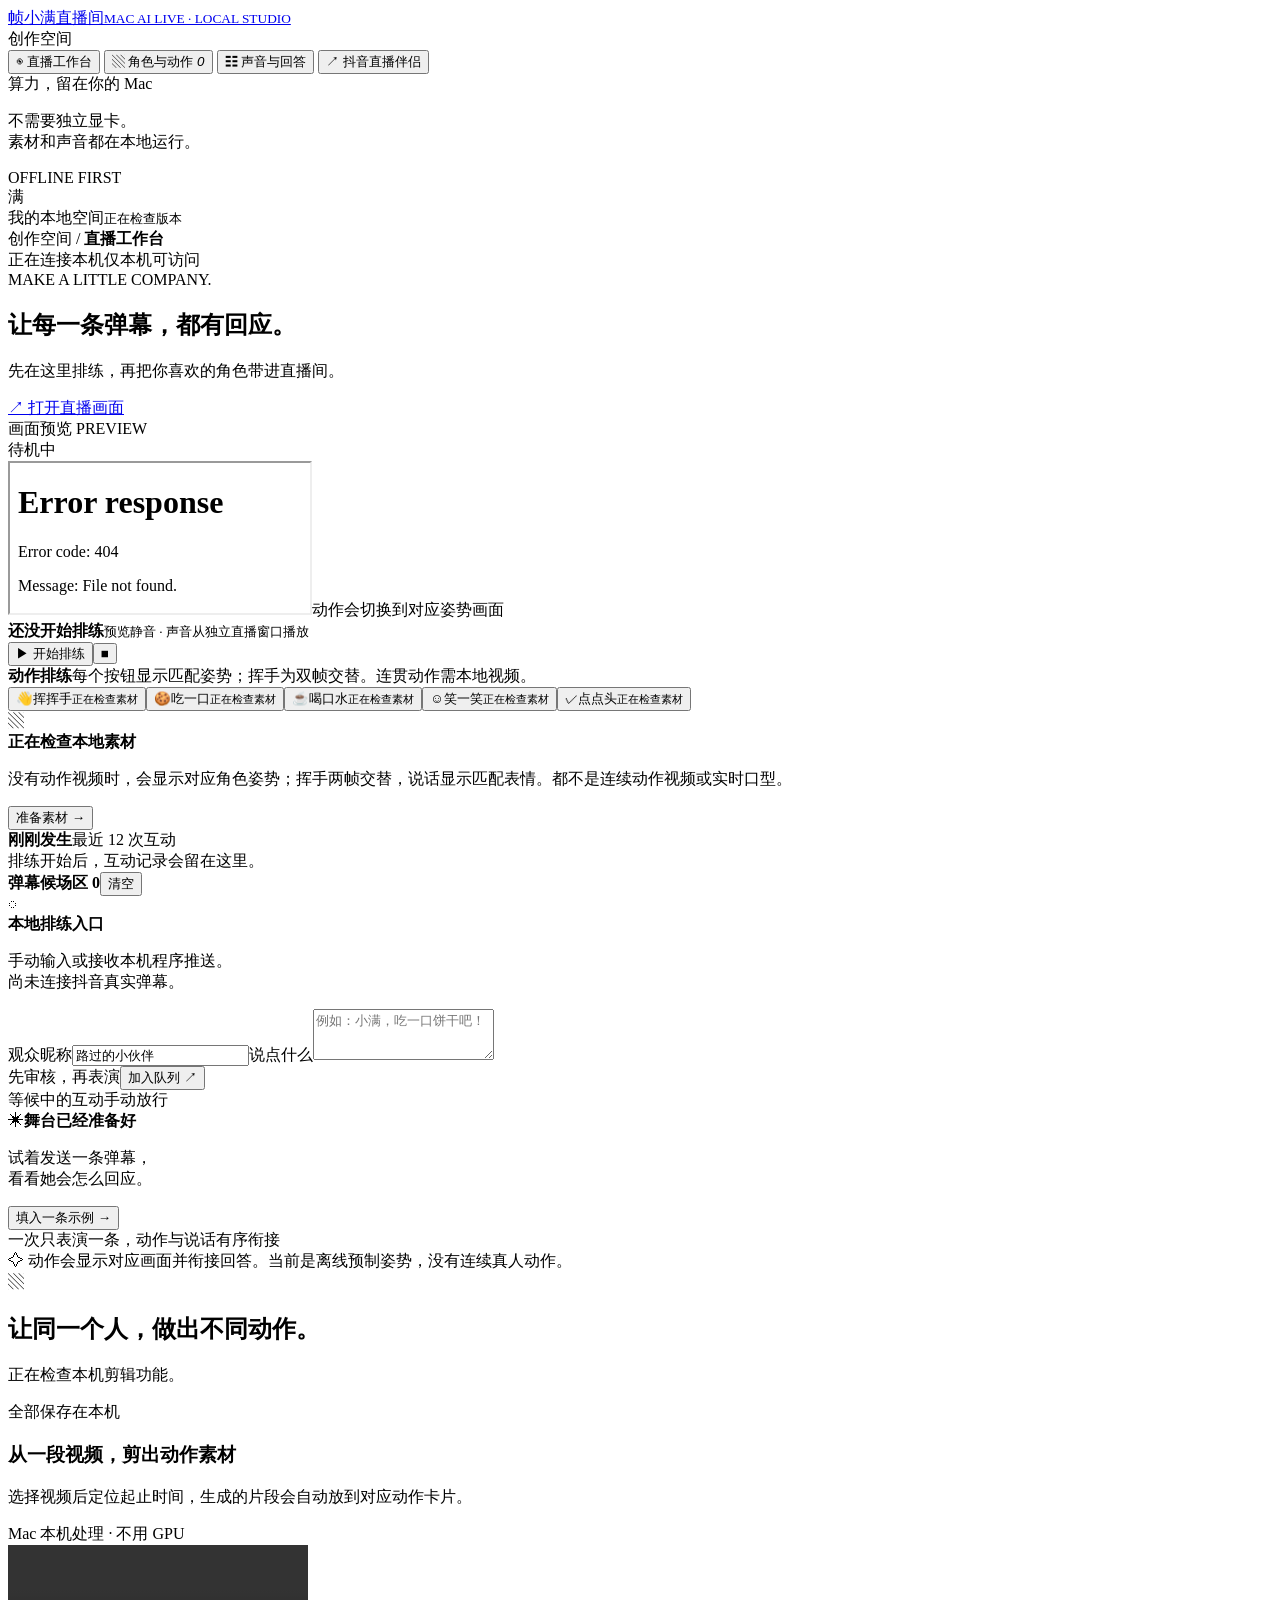
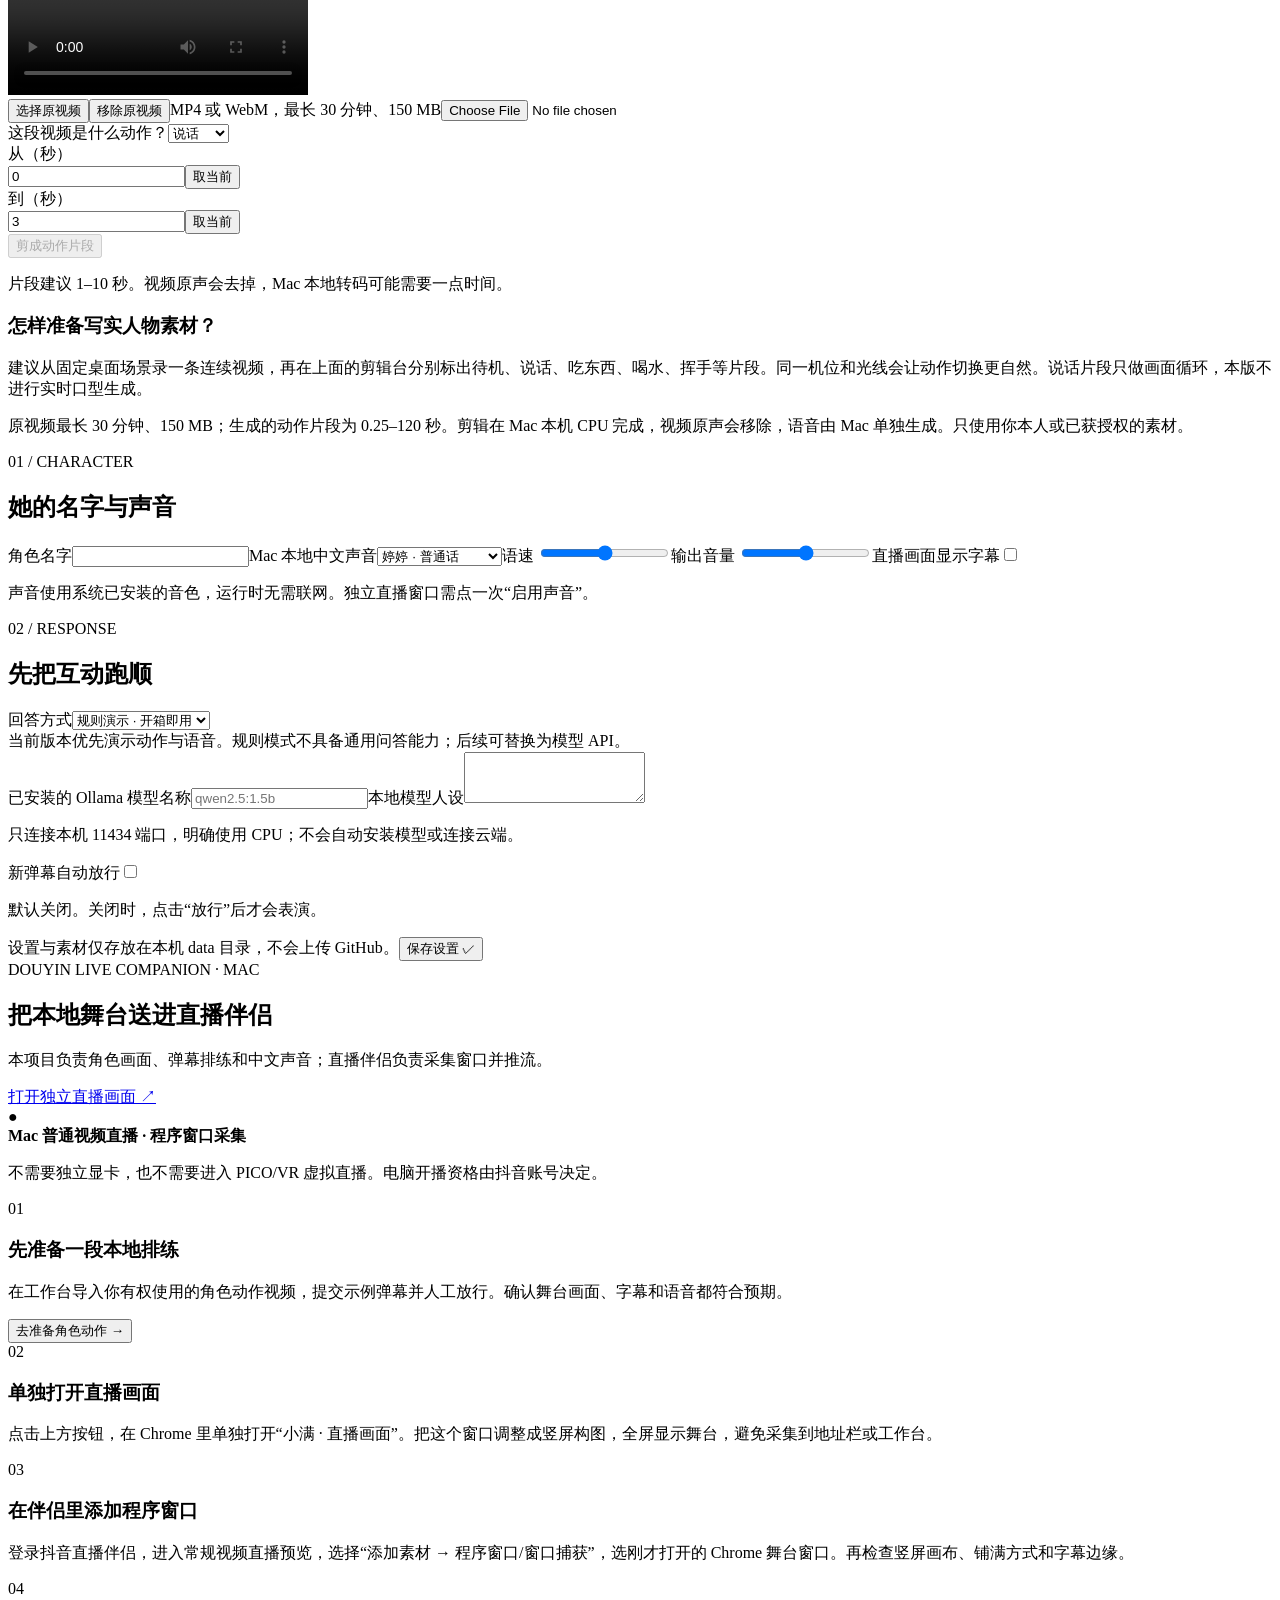
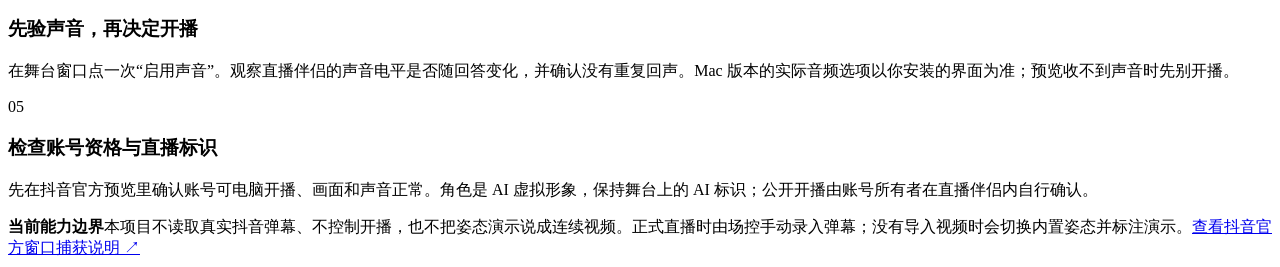
==== studio/static/index.html @ a9f14aab "Add responsive original avatar poses" ====
<!doctype html>
<html lang="zh-CN">
<head><meta charset="utf-8"><meta name="viewport" content="width=device-width,initial-scale=1"><title>小满 · 本地直播工作台</title><link rel="stylesheet" href="/static/app.css?v=0.4.0"><script defer src="/static/app.js?v=0.4.0"></script></head>
<body>
<aside class="sidebar">
  <a class="brand" href="/"><span class="brand-mark">帧</span><span>小满直播间<small>MAC AI LIVE · LOCAL STUDIO</small></span></a>
  <div class="nav-caption">创作空间</div>
  <nav aria-label="主导航">
    <button class="nav-item selected" data-tab="control"><span>◉</span> 直播工作台</button>
    <button class="nav-item" data-tab="assets"><span>▧</span> 角色与动作 <i id="asset-count">0</i></button>
    <button class="nav-item" data-tab="settings"><span>☷</span> 声音与回答</button>
    <button class="nav-item" data-tab="companion"><span>↗</span> 抖音直播伴侣</button>
  </nav>
  <div class="sidebar-note"><span class="tiny-dot"></span> 算力，留在你的 Mac<p>不需要独立显卡。<br>素材和声音都在本地运行。</p><div class="chip">OFFLINE FIRST</div></div>
  <div class="sidebar-bottom"><span class="avatar-mini">满</span><div>我的本地空间<small id="version-label">正在检查版本</small></div><span class="tiny-dot"></span></div>
</aside>
<main>
  <header class="topbar"><div class="breadcrumb">创作空间 <span>/</span> <strong id="page-label">直播工作台</strong></div><div class="top-status"><span id="connection-dot" class="tiny-dot"></span><span id="connection">正在连接本机</span><span class="divider"></span><span>仅本机可访问</span></div></header>
  <section class="page-heading"><div><div class="eyebrow">MAKE A LITTLE COMPANY.</div><h1 id="heading">让每一条弹幕，都有回应。</h1><p id="description">先在这里排练，再把你喜欢的角色带进直播间。</p></div><a class="button stage-link" href="/stage" target="_blank" rel="noopener">↗ 打开直播画面</a></section>

  <section class="tab-panel" id="panel-control">
    <div class="workspace-grid">
      <div class="left-column">
        <section class="preview-card">
          <div class="card-heading"><div><span class="live-dot"></span> 画面预览 <span class="muted small">PREVIEW</span></div><span class="pill" id="preview-state">待机中</span></div>
          <div class="preview-wrap"><iframe src="/stage?preview=1" title="数字人直播预览" id="preview"></iframe><span class="preview-tag">动作会切换到对应姿势画面</span></div>
          <div class="transport"><div class="transport-info"><span id="run-dot" class="run-dot"></span><div><strong id="run-label">还没开始排练</strong><small id="run-description">预览静音 · 声音从独立直播窗口播放</small></div></div><button class="button primary" id="toggle-run">▶ 开始排练</button><button class="icon-button" id="interrupt" title="立即停止当前表演" aria-label="立即停止当前表演">■</button></div>
        </section>
        <section class="quick-card"><div class="card-heading"><strong>动作排练</strong><span class="muted small">每个按钮显示匹配姿势；挥手为双帧交替。连贯动作需本地视频。</span></div><div class="action-buttons"><button data-action="wave"><span class="action-icon">👋</span><span class="action-label">挥挥手<small class="action-media-status">正在检查素材</small></span></button><button data-action="eat"><span class="action-icon">🍪</span><span class="action-label">吃一口<small class="action-media-status">正在检查素材</small></span></button><button data-action="drink"><span class="action-icon">☕</span><span class="action-label">喝口水<small class="action-media-status">正在检查素材</small></span></button><button data-action="laugh"><span class="action-icon">☺</span><span class="action-label">笑一笑<small class="action-media-status">正在检查素材</small></span></button><button data-action="nod"><span class="action-icon">✓</span><span class="action-label">点点头<small class="action-media-status">正在检查素材</small></span></button></div><div class="media-readiness"><span class="readiness-mark">▧</span><div><strong id="readiness-title">正在检查本地素材</strong><p id="readiness-copy">没有动作视频时，会显示对应角色姿势；挥手两帧交替，说话显示匹配表情。都不是连续动作视频或实时口型。</p></div><button type="button" class="text-button" data-tab="assets">准备素材 →</button></div></section>
        <section class="history-card"><div class="card-heading"><strong>刚刚发生</strong><span class="muted small">最近 12 次互动</span></div><div id="history" class="history-list"><div class="empty">排练开始后，互动记录会留在这里。</div></div></section>
      </div>
      <aside class="interaction-card"><div class="card-heading"><strong>弹幕候场区 <span class="count" id="queue-count">0</span></strong><button class="text-button danger" id="clear">清空</button></div>
        <div class="source-notice"><span>◌</span><div><strong>本地排练入口</strong><p>手动输入或接收本机程序推送。<br>尚未连接抖音真实弹幕。</p></div></div>
        <form id="comment-form"><label for="viewer">观众昵称</label><input id="viewer" maxlength="24" value="路过的小伙伴" autocomplete="off"><label for="comment">说点什么</label><textarea id="comment" placeholder="例如：小满，吃一口饼干吧！" maxlength="300" rows="3" required></textarea><div class="form-bottom"><span>先审核，再表演</span><button type="submit" class="button primary">加入队列 ↗</button></div></form>
        <div class="queue-title"><span>等候中的互动</span><span id="pending-hint">手动放行</span></div><div id="queue" class="queue-list"><div class="empty queue-empty"><span>✳</span><strong>舞台已经准备好</strong><p>试着发送一条弹幕，<br>看看她会怎么回应。</p><button class="text-button" id="sample">填入一条示例 →</button></div></div>
        <div class="queue-footer"><span class="tiny-dot"></span> 一次只表演一条，动作与说话有序衔接</div>
      </aside>
    </div>
    <div class="bottom-note">✧ 动作会显示对应画面并衔接回答。当前是离线预制姿势，没有连续真人动作。</div>
  </section>

  <section class="tab-panel hidden" id="panel-assets">
    <div class="section-banner"><div class="banner-symbol">▧</div><div><h2>让同一个人，做出不同动作。</h2><p id="asset-workflow-note">正在检查本机剪辑功能。</p></div><span class="pill">全部保存在本机</span></div>
    <section id="clipper-card" class="clipper-card">
      <div class="clipper-heading"><div><h3>从一段视频，剪出动作素材</h3><p>选择视频后定位起止时间，生成的片段会自动放到对应动作卡片。</p></div><span class="pill">Mac 本机处理 · 不用 GPU</span></div>
      <div class="clipper-grid">
        <div>
          <video id="source-video" class="source-video" controls preload="metadata" playsinline aria-label="本地视频预览"></video>
          <div class="source-file-row"><button type="button" class="button" id="source-pick">选择原视频</button><button type="button" class="text-button danger hidden" id="source-remove">移除原视频</button><span id="source-status">MP4 或 WebM，最长 30 分钟、150 MB</span><input class="hidden" id="source-file" type="file" accept="video/mp4,video/webm"></div>
        </div>
        <div class="clip-controls">
          <label for="clip-action">这段视频是什么动作？</label><select id="clip-action"><option value="talk">说话</option><option value="eat">吃一口</option><option value="drink">喝水</option><option value="wave">挥手</option><option value="laugh">笑一笑</option><option value="nod">点头</option></select>
          <div class="clip-time-grid"><div><label for="clip-start">从（秒）</label><div class="clip-time-field"><input id="clip-start" type="number" min="0" step="0.1" value="0"><button type="button" class="text-button" data-mark="start">取当前</button></div></div><div><label for="clip-end">到（秒）</label><div class="clip-time-field"><input id="clip-end" type="number" min="0" step="0.1" value="3"><button type="button" class="text-button" data-mark="end">取当前</button></div></div></div>
          <button type="button" class="button primary" id="clip-save" disabled>剪成动作片段</button><p class="clip-help">片段建议 1–10 秒。视频原声会去掉，Mac 本地转码可能需要一点时间。</p>
        </div>
      </div>
    </section>
    <div id="asset-grid" class="asset-grid"></div>
    <section class="help-card"><h3>怎样准备写实人物素材？</h3><p>建议从固定桌面场景录一条连续视频，再在上面的剪辑台分别标出待机、说话、吃东西、喝水、挥手等片段。同一机位和光线会让动作切换更自然。说话片段只做画面循环，本版不进行实时口型生成。</p><p>原视频最长 30 分钟、150 MB；生成的动作片段为 0.25–120 秒。剪辑在 Mac 本机 CPU 完成，视频原声会移除，语音由 Mac 单独生成。只使用你本人或已获授权的素材。</p></section>
  </section>

  <section class="tab-panel hidden" id="panel-settings">
    <form id="settings-form" class="settings-grid">
      <section class="settings-card"><div class="section-number">01 / CHARACTER</div><h2>她的名字与声音</h2><label for="setting-name">角色名字</label><input id="setting-name" name="name" maxlength="24" required><label for="setting-voice">Mac 本地中文声音</label><select id="setting-voice" name="voice"><option value="Tingting">婷婷 · 普通话</option><option value="Meijia">美佳 · 台湾普通话</option></select><label for="setting-rate">语速 <span id="rate-label"></span></label><input id="setting-rate" name="rate" type="range" min="100" max="280" step="5"><label for="setting-volume">输出音量 <span id="volume-label"></span></label><input id="setting-volume" name="volume" type="range" min="0" max="1" step="0.05"><label class="switch-row"><span>直播画面显示字幕</span><input name="subtitles" type="checkbox" id="setting-subtitles"></label><p class="field-help">声音使用系统已安装的音色，运行时无需联网。独立直播窗口需点一次“启用声音”。</p></section>
      <section class="settings-card"><div class="section-number">02 / RESPONSE</div><h2>先把互动跑顺</h2><label for="setting-engine">回答方式</label><select id="setting-engine" name="engine"><option value="rules">规则演示 · 开箱即用</option><option value="ollama">本地 Ollama · 可选</option></select><div class="field-help engine-note">当前版本优先演示动作与语音。规则模式不具备通用问答能力；后续可替换为模型 API。</div><div id="ollama-fields"><label for="setting-model">已安装的 Ollama 模型名称</label><input id="setting-model" name="model" placeholder="qwen2.5:1.5b"><label for="setting-persona">本地模型人设</label><textarea id="setting-persona" name="persona" rows="3" maxlength="1200"></textarea><p class="field-help">只连接本机 11434 端口，明确使用 CPU；不会自动安装模型或连接云端。</p></div><label class="switch-row"><span>新弹幕自动放行</span><input name="auto_approve" type="checkbox" id="setting-auto_approve"></label><p class="field-help">默认关闭。关闭时，点击“放行”后才会表演。</p></section>
      <div class="save-bar"><span>设置与素材仅存放在本机 data 目录，不会上传 GitHub。</span><button type="submit" class="button primary">保存设置 ✓</button></div>
    </form>
  </section>

  <section class="tab-panel hidden" id="panel-companion">
    <div class="companion-banner"><div><div class="eyebrow">DOUYIN LIVE COMPANION · MAC</div><h2>把本地舞台送进直播伴侣</h2><p>本项目负责角色画面、弹幕排练和中文声音；直播伴侣负责采集窗口并推流。</p></div><a class="button primary" href="/stage" target="_blank" rel="noopener">打开独立直播画面 ↗</a></div>
    <div class="companion-note"><span>●</span><div><strong>Mac 普通视频直播 · 程序窗口采集</strong><p>不需要独立显卡，也不需要进入 PICO/VR 虚拟直播。电脑开播资格由抖音账号决定。</p></div></div>
    <div class="companion-steps">
      <article class="companion-step"><span class="step-number">01</span><div><h3>先准备一段本地排练</h3><p>在工作台导入你有权使用的角色动作视频，提交示例弹幕并人工放行。确认舞台画面、字幕和语音都符合预期。</p><button type="button" class="text-button" data-tab="assets">去准备角色动作 →</button></div></article>
      <article class="companion-step"><span class="step-number">02</span><div><h3>单独打开直播画面</h3><p>点击上方按钮，在 Chrome 里单独打开“小满 · 直播画面”。把这个窗口调整成竖屏构图，全屏显示舞台，避免采集到地址栏或工作台。</p></div></article>
      <article class="companion-step"><span class="step-number">03</span><div><h3>在伴侣里添加程序窗口</h3><p>登录抖音直播伴侣，进入常规视频直播预览，选择“添加素材 → 程序窗口/窗口捕获”，选刚才打开的 Chrome 舞台窗口。再检查竖屏画布、铺满方式和字幕边缘。</p></div></article>
      <article class="companion-step"><span class="step-number">04</span><div><h3>先验声音，再决定开播</h3><p>在舞台窗口点一次“启用声音”。观察直播伴侣的声音电平是否随回答变化，并确认没有重复回声。Mac 版本的实际音频选项以你安装的界面为准；预览收不到声音时先别开播。</p></div></article>
      <article class="companion-step"><span class="step-number">05</span><div><h3>检查账号资格与直播标识</h3><p>先在抖音官方预览里确认账号可电脑开播、画面和声音正常。角色是 AI 虚拟形象，保持舞台上的 AI 标识；公开开播由账号所有者在直播伴侣内自行确认。</p></div></article>
    </div>
    <div class="companion-footer"><strong>当前能力边界</strong><span>本项目不读取真实抖音弹幕、不控制开播，也不把姿态演示说成连续视频。正式直播时由场控手动录入弹幕；没有导入视频时会切换内置姿态并标注演示。</span><a href="https://streamingtool.douyin.com/docs/guide_window" target="_blank" rel="noopener">查看抖音官方窗口捕获说明 ↗</a></div>
  </section>
</main>
<div class="toast" id="toast" role="status" aria-live="polite"></div>
</body></html>
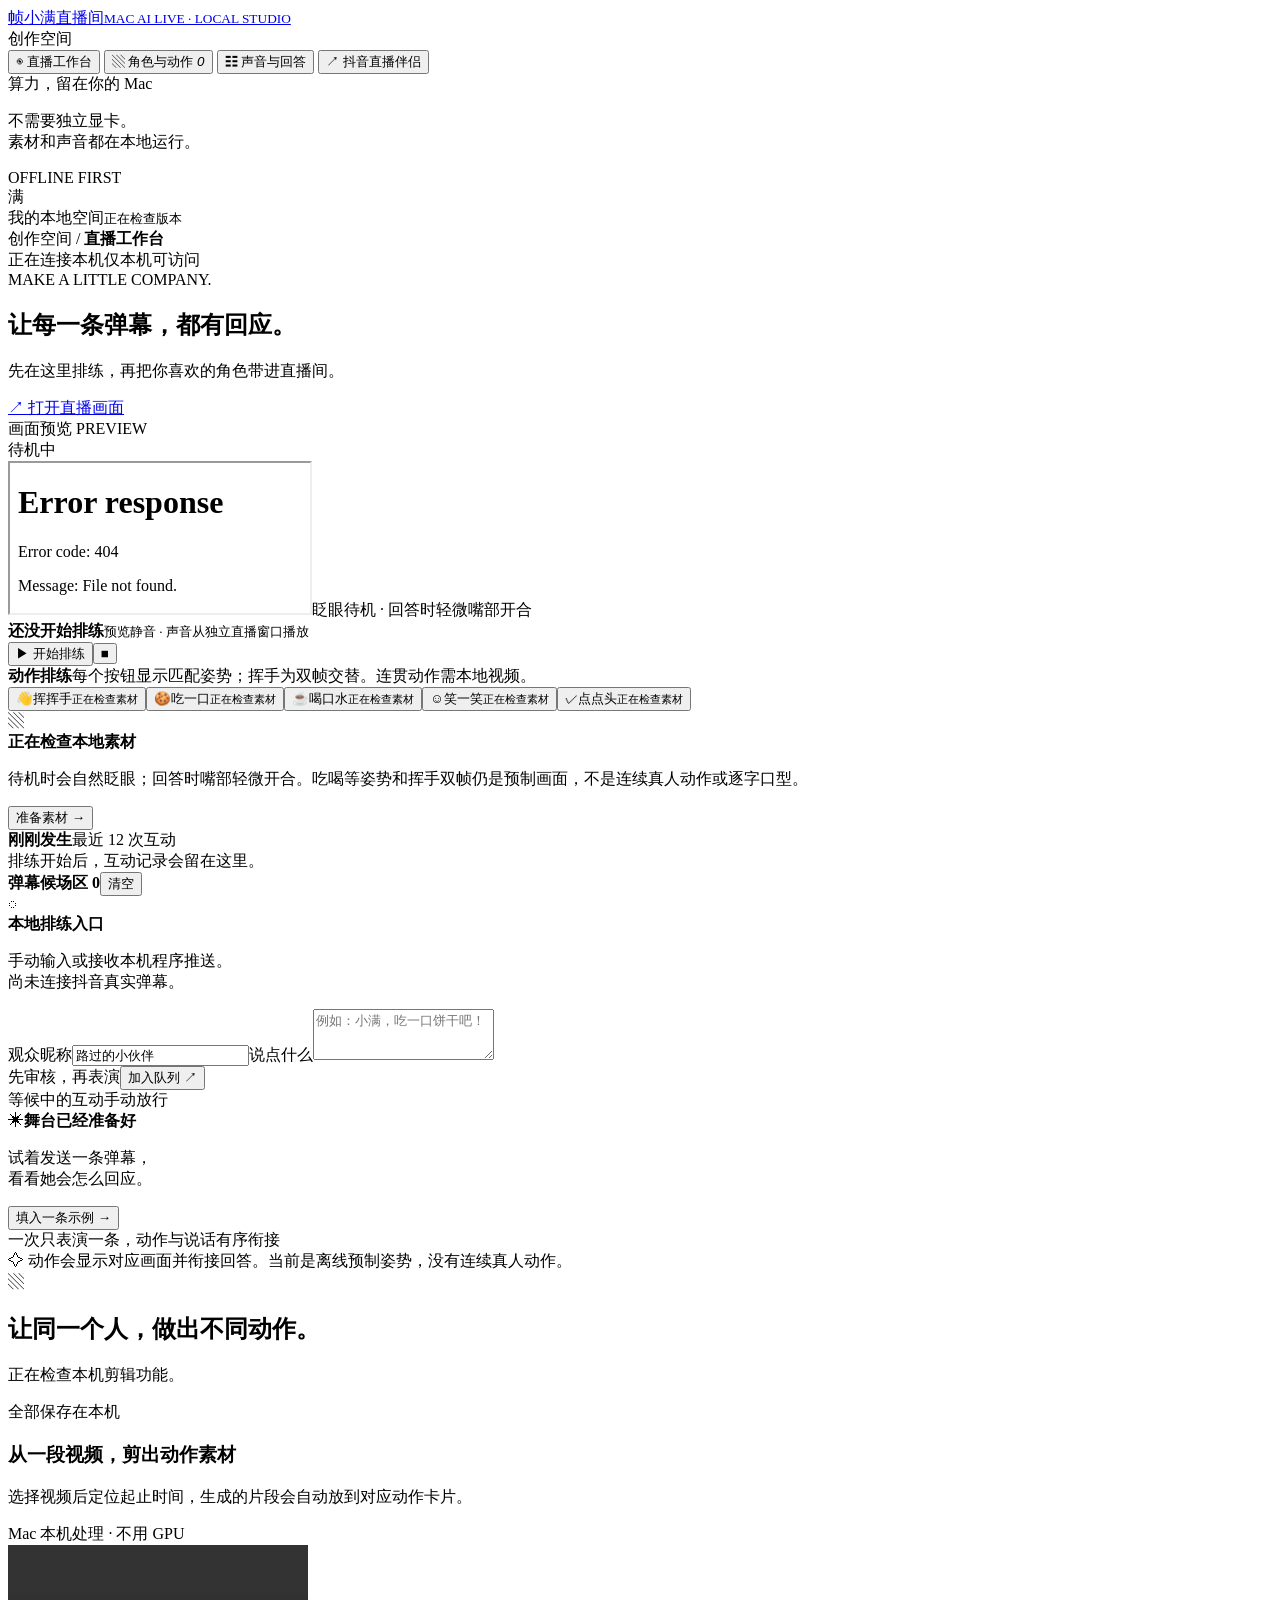
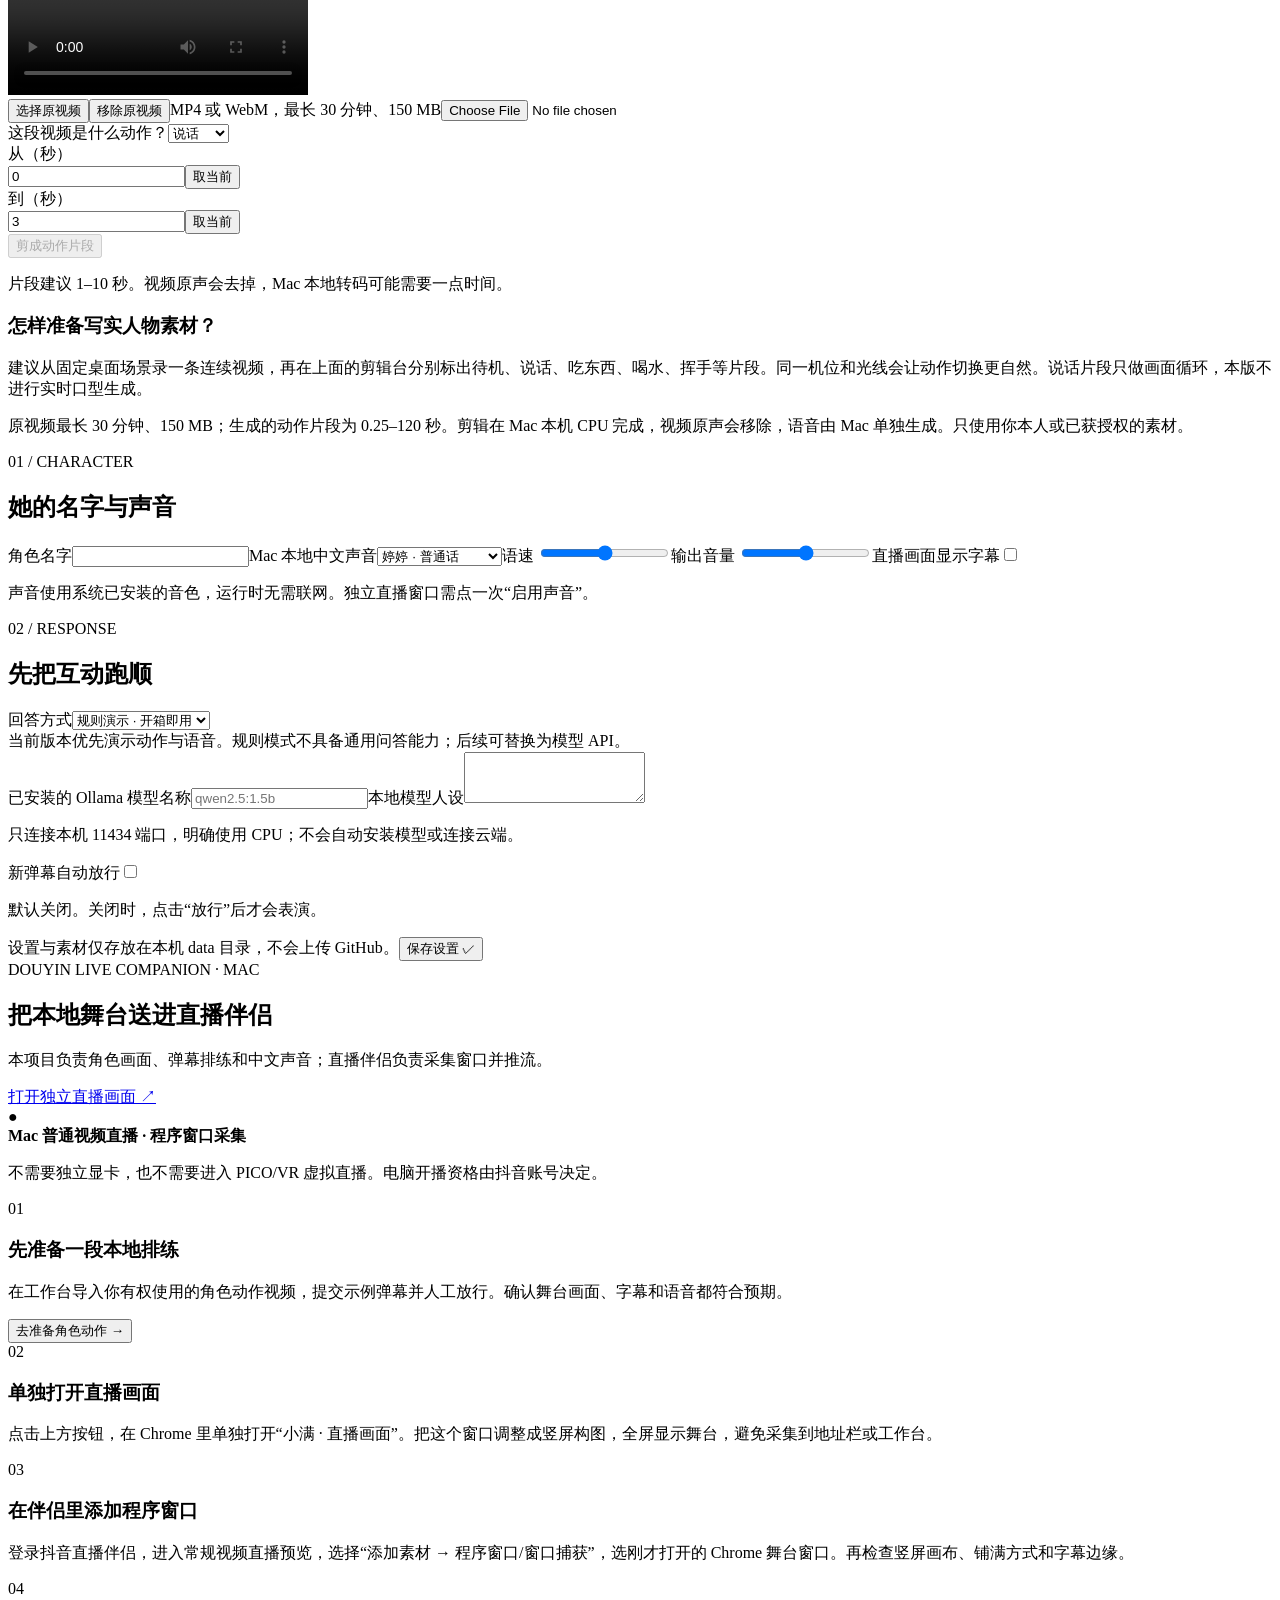
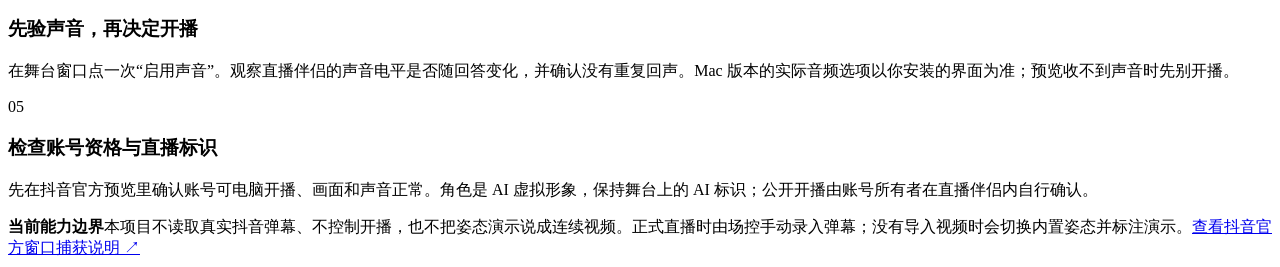
==== commit bd8b0536: "Add offline facial micro-motions" ====
--- a/studio/static/index.html
+++ b/studio/static/index.html
@@ -1,6 +1,6 @@
 <!doctype html>
 <html lang="zh-CN">
-<head><meta charset="utf-8"><meta name="viewport" content="width=device-width,initial-scale=1"><title>小满 · 本地直播工作台</title><link rel="stylesheet" href="/static/app.css?v=0.4.0"><script defer src="/static/app.js?v=0.4.0"></script></head>
+<head><meta charset="utf-8"><meta name="viewport" content="width=device-width,initial-scale=1"><title>小满 · 本地直播工作台</title><link rel="stylesheet" href="/static/app.css?v=0.5.0"><script defer src="/static/app.js?v=0.5.0"></script></head>
 <body>
 <aside class="sidebar">
   <a class="brand" href="/"><span class="brand-mark">帧</span><span>小满直播间<small>MAC AI LIVE · LOCAL STUDIO</small></span></a>
@@ -23,10 +23,10 @@
       <div class="left-column">
         <section class="preview-card">
           <div class="card-heading"><div><span class="live-dot"></span> 画面预览 <span class="muted small">PREVIEW</span></div><span class="pill" id="preview-state">待机中</span></div>
-          <div class="preview-wrap"><iframe src="/stage?preview=1" title="数字人直播预览" id="preview"></iframe><span class="preview-tag">动作会切换到对应姿势画面</span></div>
+          <div class="preview-wrap"><iframe src="/stage?preview=1&v=0.5.0" title="数字人直播预览" id="preview"></iframe><span class="preview-tag">眨眼待机 · 回答时轻微嘴部开合</span></div>
           <div class="transport"><div class="transport-info"><span id="run-dot" class="run-dot"></span><div><strong id="run-label">还没开始排练</strong><small id="run-description">预览静音 · 声音从独立直播窗口播放</small></div></div><button class="button primary" id="toggle-run">▶ 开始排练</button><button class="icon-button" id="interrupt" title="立即停止当前表演" aria-label="立即停止当前表演">■</button></div>
         </section>
-        <section class="quick-card"><div class="card-heading"><strong>动作排练</strong><span class="muted small">每个按钮显示匹配姿势；挥手为双帧交替。连贯动作需本地视频。</span></div><div class="action-buttons"><button data-action="wave"><span class="action-icon">👋</span><span class="action-label">挥挥手<small class="action-media-status">正在检查素材</small></span></button><button data-action="eat"><span class="action-icon">🍪</span><span class="action-label">吃一口<small class="action-media-status">正在检查素材</small></span></button><button data-action="drink"><span class="action-icon">☕</span><span class="action-label">喝口水<small class="action-media-status">正在检查素材</small></span></button><button data-action="laugh"><span class="action-icon">☺</span><span class="action-label">笑一笑<small class="action-media-status">正在检查素材</small></span></button><button data-action="nod"><span class="action-icon">✓</span><span class="action-label">点点头<small class="action-media-status">正在检查素材</small></span></button></div><div class="media-readiness"><span class="readiness-mark">▧</span><div><strong id="readiness-title">正在检查本地素材</strong><p id="readiness-copy">没有动作视频时，会显示对应角色姿势；挥手两帧交替，说话显示匹配表情。都不是连续动作视频或实时口型。</p></div><button type="button" class="text-button" data-tab="assets">准备素材 →</button></div></section>
+        <section class="quick-card"><div class="card-heading"><strong>动作排练</strong><span class="muted small">每个按钮显示匹配姿势；挥手为双帧交替。连贯动作需本地视频。</span></div><div class="action-buttons"><button data-action="wave"><span class="action-icon">👋</span><span class="action-label">挥挥手<small class="action-media-status">正在检查素材</small></span></button><button data-action="eat"><span class="action-icon">🍪</span><span class="action-label">吃一口<small class="action-media-status">正在检查素材</small></span></button><button data-action="drink"><span class="action-icon">☕</span><span class="action-label">喝口水<small class="action-media-status">正在检查素材</small></span></button><button data-action="laugh"><span class="action-icon">☺</span><span class="action-label">笑一笑<small class="action-media-status">正在检查素材</small></span></button><button data-action="nod"><span class="action-icon">✓</span><span class="action-label">点点头<small class="action-media-status">正在检查素材</small></span></button></div><div class="media-readiness"><span class="readiness-mark">▧</span><div><strong id="readiness-title">正在检查本地素材</strong><p id="readiness-copy">待机时会自然眨眼；回答时嘴部轻微开合。吃喝等姿势和挥手双帧仍是预制画面，不是连续真人动作或逐字口型。</p></div><button type="button" class="text-button" data-tab="assets">准备素材 →</button></div></section>
         <section class="history-card"><div class="card-heading"><strong>刚刚发生</strong><span class="muted small">最近 12 次互动</span></div><div id="history" class="history-list"><div class="empty">排练开始后，互动记录会留在这里。</div></div></section>
       </div>
       <aside class="interaction-card"><div class="card-heading"><strong>弹幕候场区 <span class="count" id="queue-count">0</span></strong><button class="text-button danger" id="clear">清空</button></div>
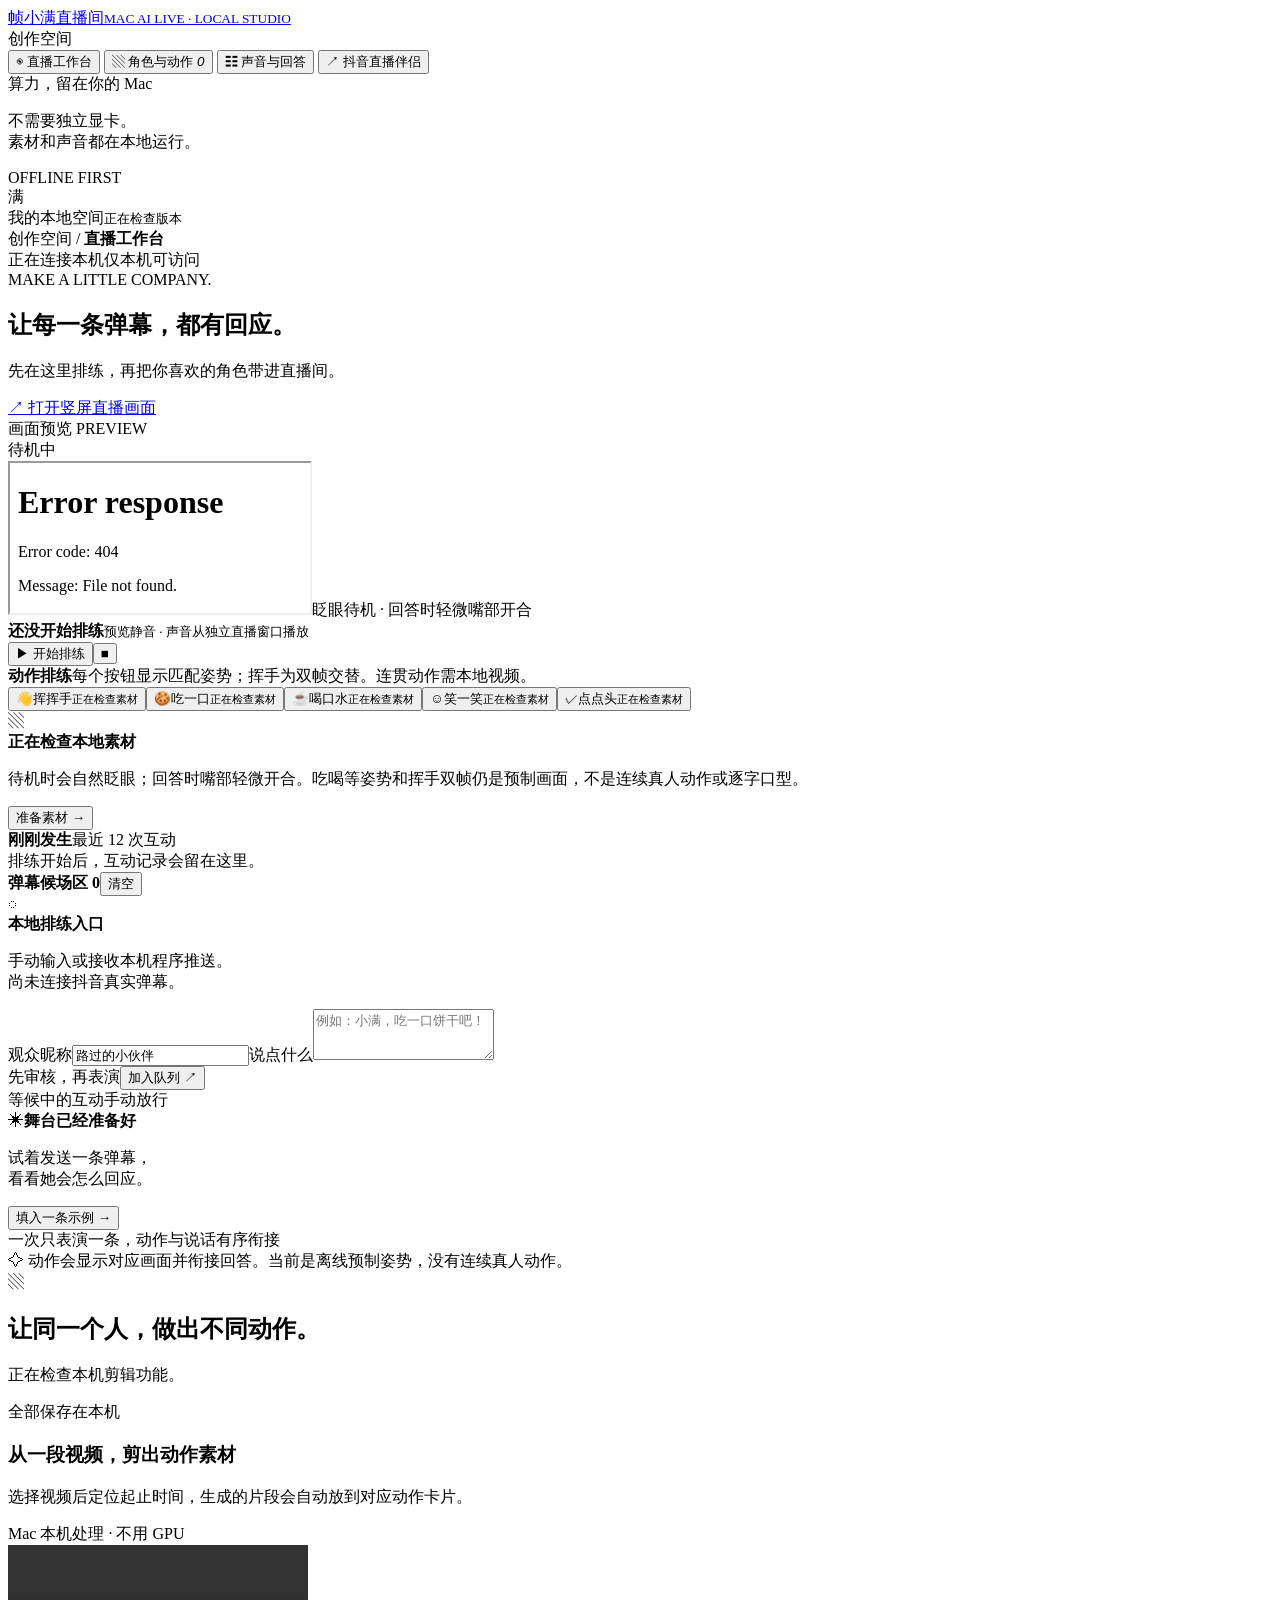
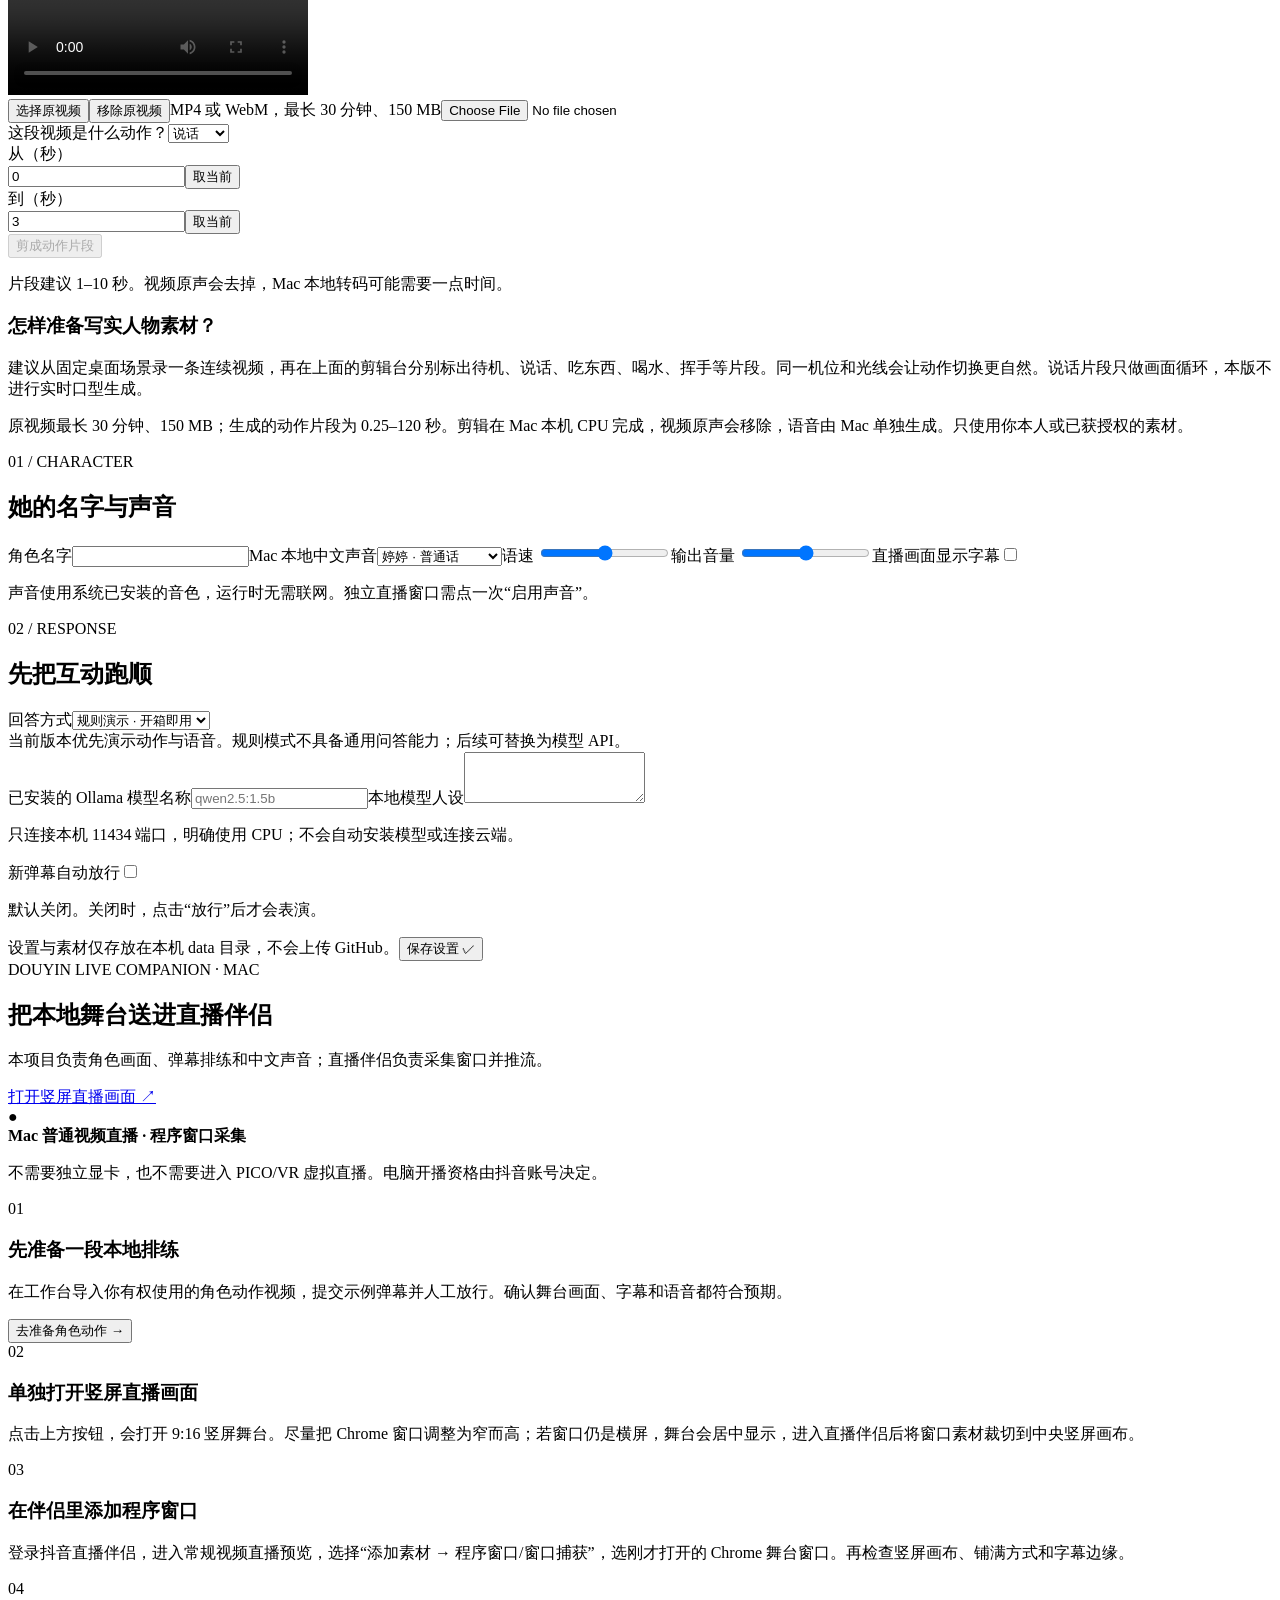
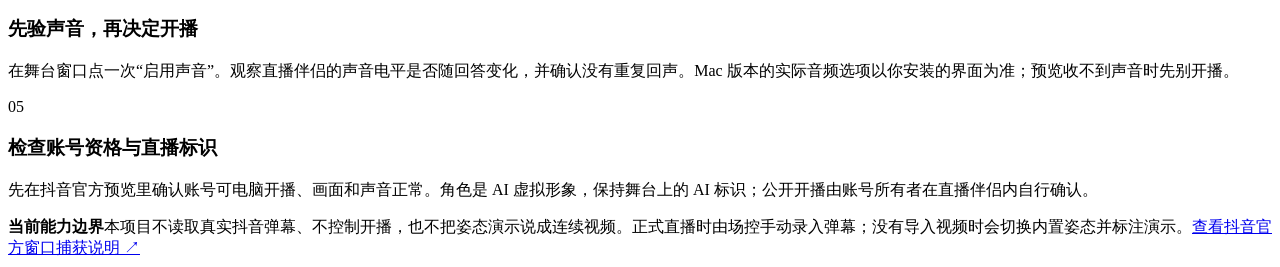
==== commit 6c0eb235: "Add Douyin portrait stage and action micro-motion" ====
--- a/studio/static/index.html
+++ b/studio/static/index.html
@@ -1,6 +1,6 @@
 <!doctype html>
 <html lang="zh-CN">
-<head><meta charset="utf-8"><meta name="viewport" content="width=device-width,initial-scale=1"><title>小满 · 本地直播工作台</title><link rel="stylesheet" href="/static/app.css?v=0.5.0"><script defer src="/static/app.js?v=0.5.0"></script></head>
+<head><meta charset="utf-8"><meta name="viewport" content="width=device-width,initial-scale=1"><title>小满 · 本地直播工作台</title><link rel="stylesheet" href="/static/app.css?v=0.6.0"><script defer src="/static/app.js?v=0.6.0"></script></head>
 <body>
 <aside class="sidebar">
   <a class="brand" href="/"><span class="brand-mark">帧</span><span>小满直播间<small>MAC AI LIVE · LOCAL STUDIO</small></span></a>
@@ -16,14 +16,14 @@
 </aside>
 <main>
   <header class="topbar"><div class="breadcrumb">创作空间 <span>/</span> <strong id="page-label">直播工作台</strong></div><div class="top-status"><span id="connection-dot" class="tiny-dot"></span><span id="connection">正在连接本机</span><span class="divider"></span><span>仅本机可访问</span></div></header>
-  <section class="page-heading"><div><div class="eyebrow">MAKE A LITTLE COMPANY.</div><h1 id="heading">让每一条弹幕，都有回应。</h1><p id="description">先在这里排练，再把你喜欢的角色带进直播间。</p></div><a class="button stage-link" href="/stage" target="_blank" rel="noopener">↗ 打开直播画面</a></section>
+  <section class="page-heading"><div><div class="eyebrow">MAKE A LITTLE COMPANY.</div><h1 id="heading">让每一条弹幕，都有回应。</h1><p id="description">先在这里排练，再把你喜欢的角色带进直播间。</p></div><a class="button stage-link" href="/stage?layout=portrait" target="_blank" rel="noopener">↗ 打开竖屏直播画面</a></section>
 
   <section class="tab-panel" id="panel-control">
     <div class="workspace-grid">
       <div class="left-column">
         <section class="preview-card">
           <div class="card-heading"><div><span class="live-dot"></span> 画面预览 <span class="muted small">PREVIEW</span></div><span class="pill" id="preview-state">待机中</span></div>
-          <div class="preview-wrap"><iframe src="/stage?preview=1&v=0.5.0" title="数字人直播预览" id="preview"></iframe><span class="preview-tag">眨眼待机 · 回答时轻微嘴部开合</span></div>
+          <div class="preview-wrap"><iframe src="/stage?preview=1&v=0.6.0" title="数字人直播预览" id="preview"></iframe><span class="preview-tag">眨眼待机 · 回答时轻微嘴部开合</span></div>
           <div class="transport"><div class="transport-info"><span id="run-dot" class="run-dot"></span><div><strong id="run-label">还没开始排练</strong><small id="run-description">预览静音 · 声音从独立直播窗口播放</small></div></div><button class="button primary" id="toggle-run">▶ 开始排练</button><button class="icon-button" id="interrupt" title="立即停止当前表演" aria-label="立即停止当前表演">■</button></div>
         </section>
         <section class="quick-card"><div class="card-heading"><strong>动作排练</strong><span class="muted small">每个按钮显示匹配姿势；挥手为双帧交替。连贯动作需本地视频。</span></div><div class="action-buttons"><button data-action="wave"><span class="action-icon">👋</span><span class="action-label">挥挥手<small class="action-media-status">正在检查素材</small></span></button><button data-action="eat"><span class="action-icon">🍪</span><span class="action-label">吃一口<small class="action-media-status">正在检查素材</small></span></button><button data-action="drink"><span class="action-icon">☕</span><span class="action-label">喝口水<small class="action-media-status">正在检查素材</small></span></button><button data-action="laugh"><span class="action-icon">☺</span><span class="action-label">笑一笑<small class="action-media-status">正在检查素材</small></span></button><button data-action="nod"><span class="action-icon">✓</span><span class="action-label">点点头<small class="action-media-status">正在检查素材</small></span></button></div><div class="media-readiness"><span class="readiness-mark">▧</span><div><strong id="readiness-title">正在检查本地素材</strong><p id="readiness-copy">待机时会自然眨眼；回答时嘴部轻微开合。吃喝等姿势和挥手双帧仍是预制画面，不是连续真人动作或逐字口型。</p></div><button type="button" class="text-button" data-tab="assets">准备素材 →</button></div></section>
@@ -68,11 +68,11 @@
   </section>
 
   <section class="tab-panel hidden" id="panel-companion">
-    <div class="companion-banner"><div><div class="eyebrow">DOUYIN LIVE COMPANION · MAC</div><h2>把本地舞台送进直播伴侣</h2><p>本项目负责角色画面、弹幕排练和中文声音；直播伴侣负责采集窗口并推流。</p></div><a class="button primary" href="/stage" target="_blank" rel="noopener">打开独立直播画面 ↗</a></div>
+    <div class="companion-banner"><div><div class="eyebrow">DOUYIN LIVE COMPANION · MAC</div><h2>把本地舞台送进直播伴侣</h2><p>本项目负责角色画面、弹幕排练和中文声音；直播伴侣负责采集窗口并推流。</p></div><a class="button primary" href="/stage?layout=portrait" target="_blank" rel="noopener">打开竖屏直播画面 ↗</a></div>
     <div class="companion-note"><span>●</span><div><strong>Mac 普通视频直播 · 程序窗口采集</strong><p>不需要独立显卡，也不需要进入 PICO/VR 虚拟直播。电脑开播资格由抖音账号决定。</p></div></div>
     <div class="companion-steps">
       <article class="companion-step"><span class="step-number">01</span><div><h3>先准备一段本地排练</h3><p>在工作台导入你有权使用的角色动作视频，提交示例弹幕并人工放行。确认舞台画面、字幕和语音都符合预期。</p><button type="button" class="text-button" data-tab="assets">去准备角色动作 →</button></div></article>
-      <article class="companion-step"><span class="step-number">02</span><div><h3>单独打开直播画面</h3><p>点击上方按钮，在 Chrome 里单独打开“小满 · 直播画面”。把这个窗口调整成竖屏构图，全屏显示舞台，避免采集到地址栏或工作台。</p></div></article>
+      <article class="companion-step"><span class="step-number">02</span><div><h3>单独打开竖屏直播画面</h3><p>点击上方按钮，会打开 9:16 竖屏舞台。尽量把 Chrome 窗口调整为窄而高；若窗口仍是横屏，舞台会居中显示，进入直播伴侣后将窗口素材裁切到中央竖屏画布。</p></div></article>
       <article class="companion-step"><span class="step-number">03</span><div><h3>在伴侣里添加程序窗口</h3><p>登录抖音直播伴侣，进入常规视频直播预览，选择“添加素材 → 程序窗口/窗口捕获”，选刚才打开的 Chrome 舞台窗口。再检查竖屏画布、铺满方式和字幕边缘。</p></div></article>
       <article class="companion-step"><span class="step-number">04</span><div><h3>先验声音，再决定开播</h3><p>在舞台窗口点一次“启用声音”。观察直播伴侣的声音电平是否随回答变化，并确认没有重复回声。Mac 版本的实际音频选项以你安装的界面为准；预览收不到声音时先别开播。</p></div></article>
       <article class="companion-step"><span class="step-number">05</span><div><h3>检查账号资格与直播标识</h3><p>先在抖音官方预览里确认账号可电脑开播、画面和声音正常。角色是 AI 虚拟形象，保持舞台上的 AI 标识；公开开播由账号所有者在直播伴侣内自行确认。</p></div></article>
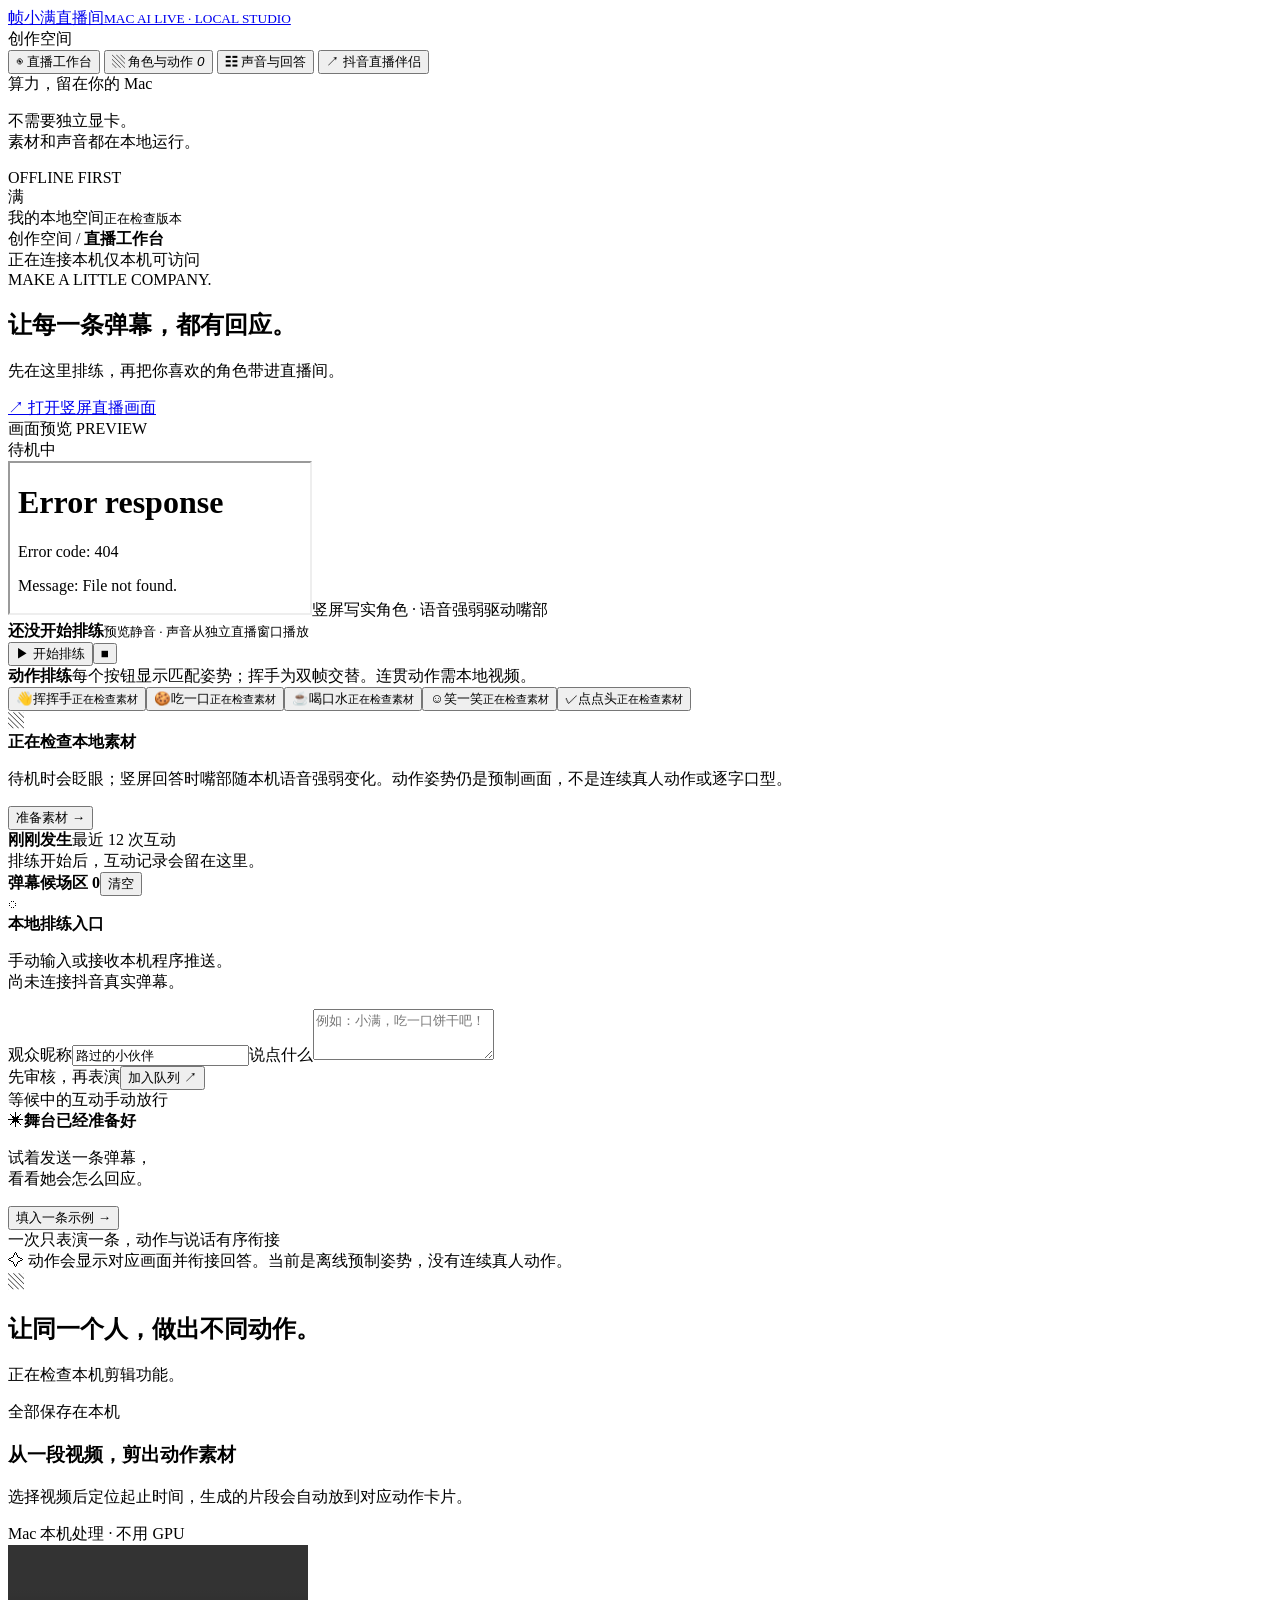
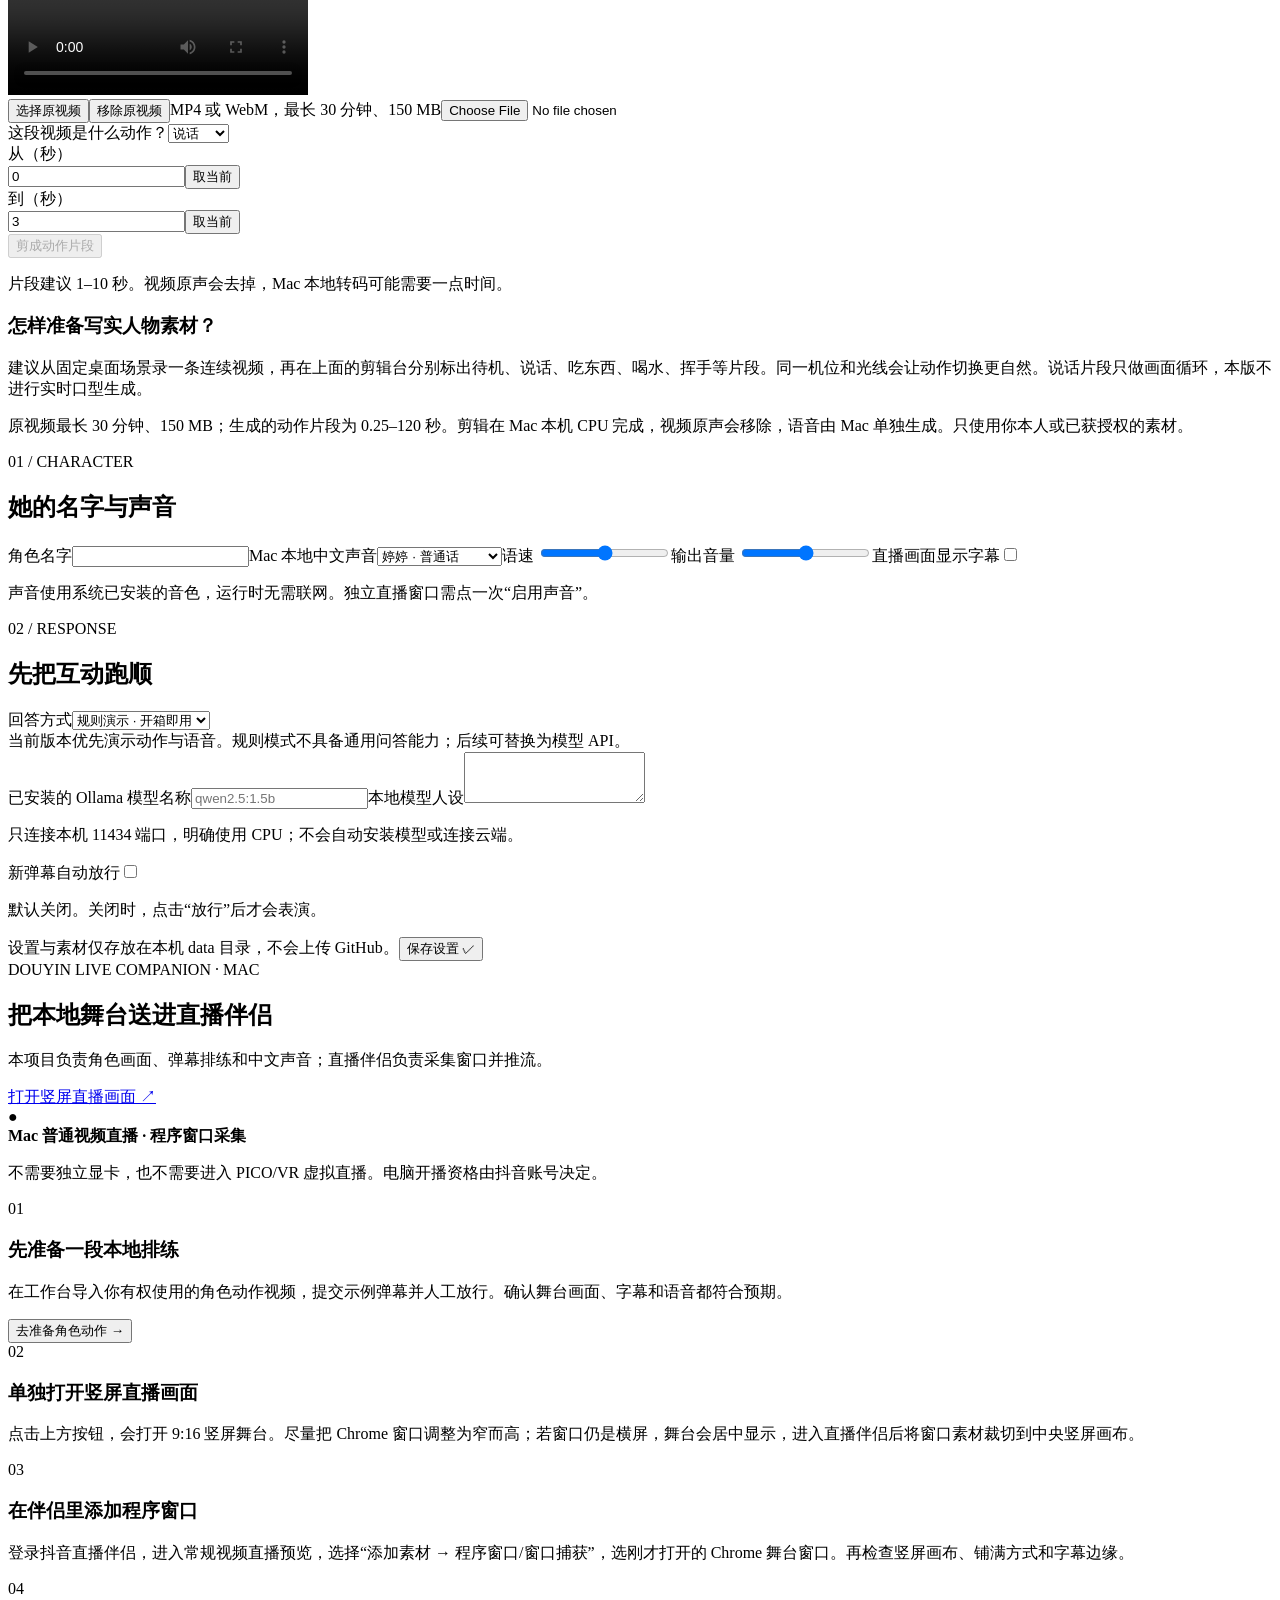
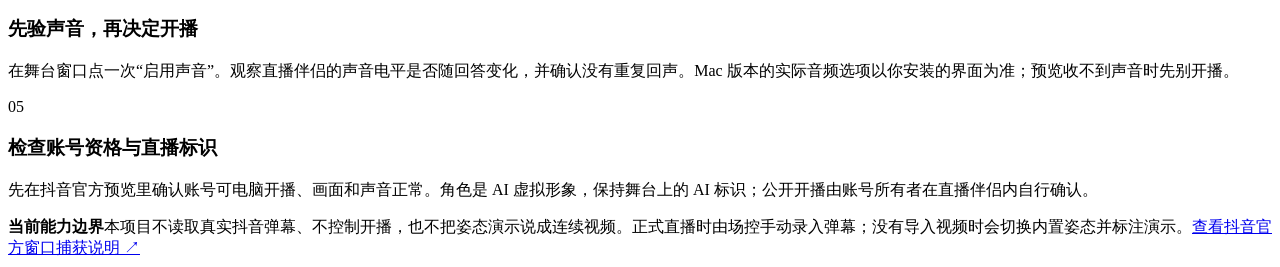
==== commit 663e1890: "Add portrait photoreal avatar and audio lip sync" ====
--- a/studio/static/index.html
+++ b/studio/static/index.html
@@ -1,6 +1,6 @@
 <!doctype html>
 <html lang="zh-CN">
-<head><meta charset="utf-8"><meta name="viewport" content="width=device-width,initial-scale=1"><title>小满 · 本地直播工作台</title><link rel="stylesheet" href="/static/app.css?v=0.6.0"><script defer src="/static/app.js?v=0.6.0"></script></head>
+<head><meta charset="utf-8"><meta name="viewport" content="width=device-width,initial-scale=1"><title>小满 · 本地直播工作台</title><link rel="stylesheet" href="/static/app.css?v=0.7.0"><script defer src="/static/app.js?v=0.7.0"></script></head>
 <body>
 <aside class="sidebar">
   <a class="brand" href="/"><span class="brand-mark">帧</span><span>小满直播间<small>MAC AI LIVE · LOCAL STUDIO</small></span></a>
@@ -23,10 +23,10 @@
       <div class="left-column">
         <section class="preview-card">
           <div class="card-heading"><div><span class="live-dot"></span> 画面预览 <span class="muted small">PREVIEW</span></div><span class="pill" id="preview-state">待机中</span></div>
-          <div class="preview-wrap"><iframe src="/stage?preview=1&v=0.6.0" title="数字人直播预览" id="preview"></iframe><span class="preview-tag">眨眼待机 · 回答时轻微嘴部开合</span></div>
+          <div class="preview-wrap"><iframe src="/stage?layout=portrait&preview=1&v=0.7.0" title="数字人直播预览" id="preview"></iframe><span class="preview-tag">竖屏写实角色 · 语音强弱驱动嘴部</span></div>
           <div class="transport"><div class="transport-info"><span id="run-dot" class="run-dot"></span><div><strong id="run-label">还没开始排练</strong><small id="run-description">预览静音 · 声音从独立直播窗口播放</small></div></div><button class="button primary" id="toggle-run">▶ 开始排练</button><button class="icon-button" id="interrupt" title="立即停止当前表演" aria-label="立即停止当前表演">■</button></div>
         </section>
-        <section class="quick-card"><div class="card-heading"><strong>动作排练</strong><span class="muted small">每个按钮显示匹配姿势；挥手为双帧交替。连贯动作需本地视频。</span></div><div class="action-buttons"><button data-action="wave"><span class="action-icon">👋</span><span class="action-label">挥挥手<small class="action-media-status">正在检查素材</small></span></button><button data-action="eat"><span class="action-icon">🍪</span><span class="action-label">吃一口<small class="action-media-status">正在检查素材</small></span></button><button data-action="drink"><span class="action-icon">☕</span><span class="action-label">喝口水<small class="action-media-status">正在检查素材</small></span></button><button data-action="laugh"><span class="action-icon">☺</span><span class="action-label">笑一笑<small class="action-media-status">正在检查素材</small></span></button><button data-action="nod"><span class="action-icon">✓</span><span class="action-label">点点头<small class="action-media-status">正在检查素材</small></span></button></div><div class="media-readiness"><span class="readiness-mark">▧</span><div><strong id="readiness-title">正在检查本地素材</strong><p id="readiness-copy">待机时会自然眨眼；回答时嘴部轻微开合。吃喝等姿势和挥手双帧仍是预制画面，不是连续真人动作或逐字口型。</p></div><button type="button" class="text-button" data-tab="assets">准备素材 →</button></div></section>
+        <section class="quick-card"><div class="card-heading"><strong>动作排练</strong><span class="muted small">每个按钮显示匹配姿势；挥手为双帧交替。连贯动作需本地视频。</span></div><div class="action-buttons"><button data-action="wave"><span class="action-icon">👋</span><span class="action-label">挥挥手<small class="action-media-status">正在检查素材</small></span></button><button data-action="eat"><span class="action-icon">🍪</span><span class="action-label">吃一口<small class="action-media-status">正在检查素材</small></span></button><button data-action="drink"><span class="action-icon">☕</span><span class="action-label">喝口水<small class="action-media-status">正在检查素材</small></span></button><button data-action="laugh"><span class="action-icon">☺</span><span class="action-label">笑一笑<small class="action-media-status">正在检查素材</small></span></button><button data-action="nod"><span class="action-icon">✓</span><span class="action-label">点点头<small class="action-media-status">正在检查素材</small></span></button></div><div class="media-readiness"><span class="readiness-mark">▧</span><div><strong id="readiness-title">正在检查本地素材</strong><p id="readiness-copy">待机时会眨眼；竖屏回答时嘴部随本机语音强弱变化。动作姿势仍是预制画面，不是连续真人动作或逐字口型。</p></div><button type="button" class="text-button" data-tab="assets">准备素材 →</button></div></section>
         <section class="history-card"><div class="card-heading"><strong>刚刚发生</strong><span class="muted small">最近 12 次互动</span></div><div id="history" class="history-list"><div class="empty">排练开始后，互动记录会留在这里。</div></div></section>
       </div>
       <aside class="interaction-card"><div class="card-heading"><strong>弹幕候场区 <span class="count" id="queue-count">0</span></strong><button class="text-button danger" id="clear">清空</button></div>
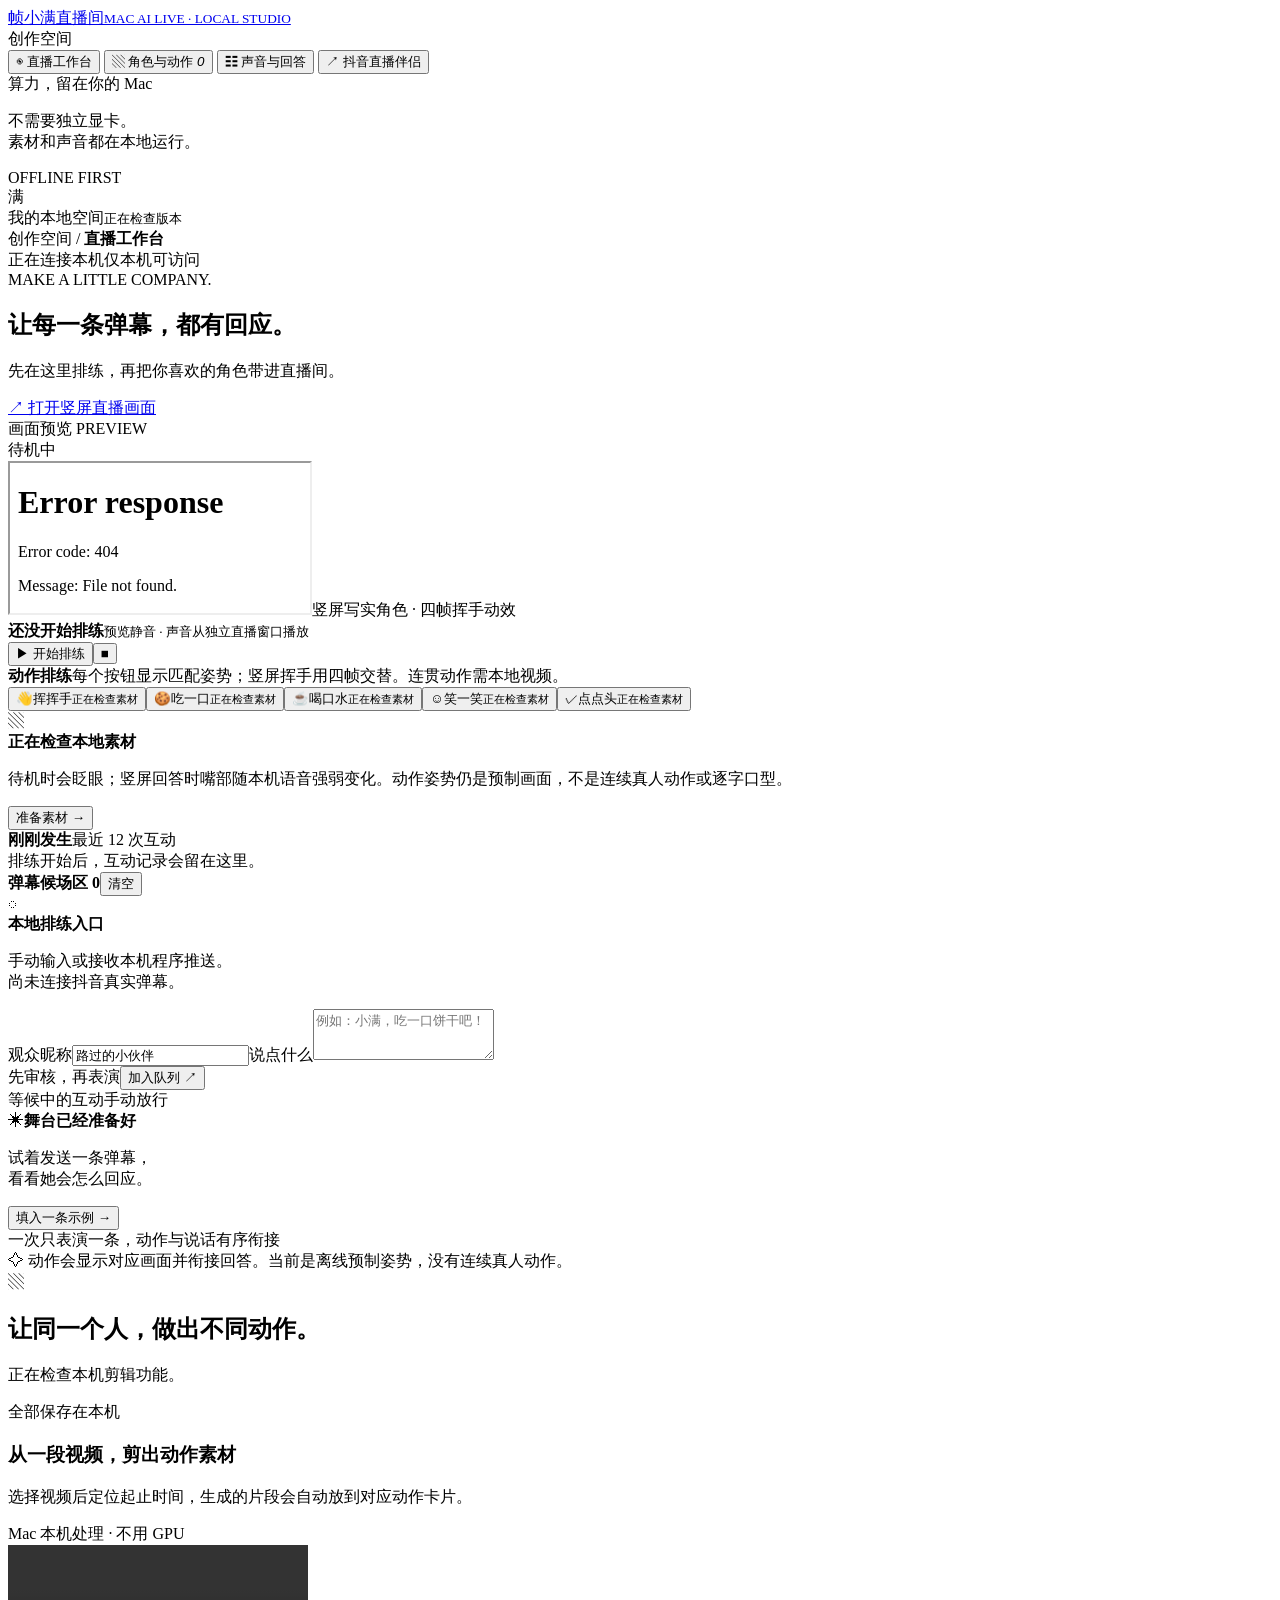
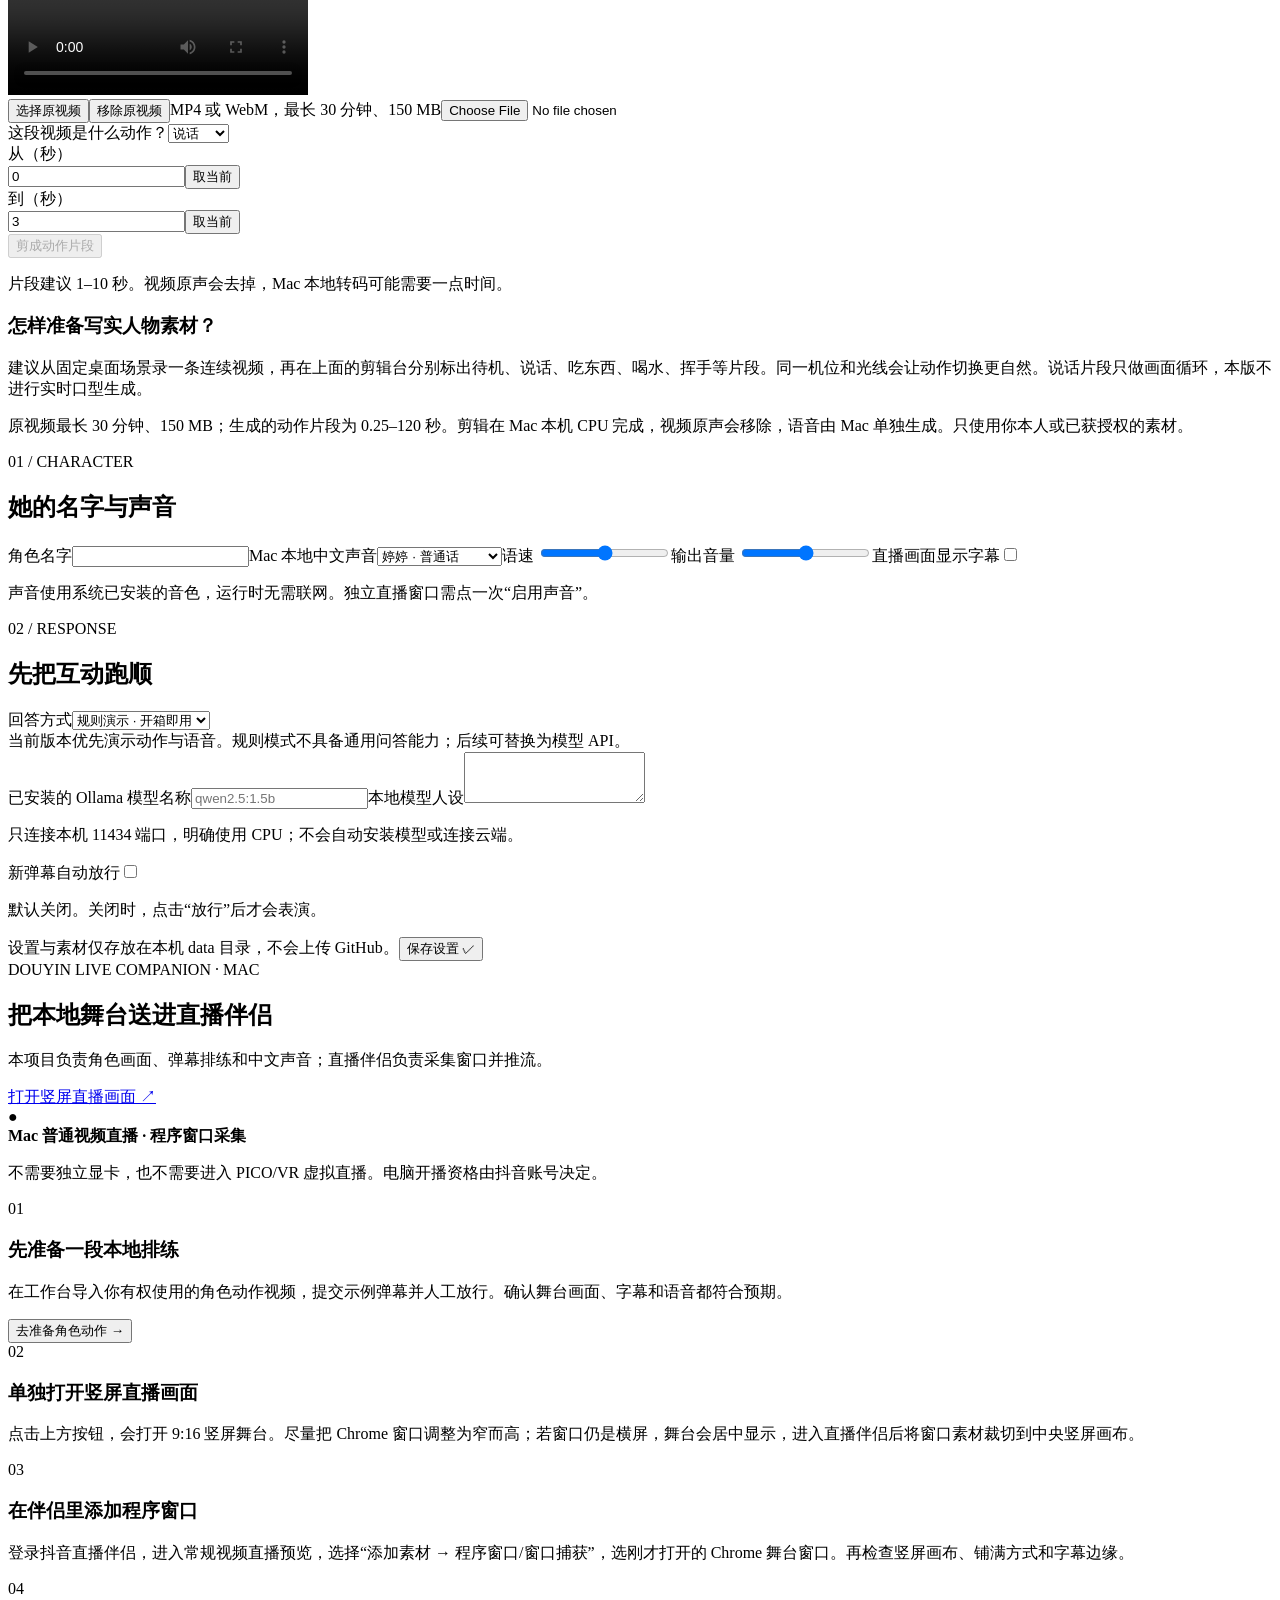
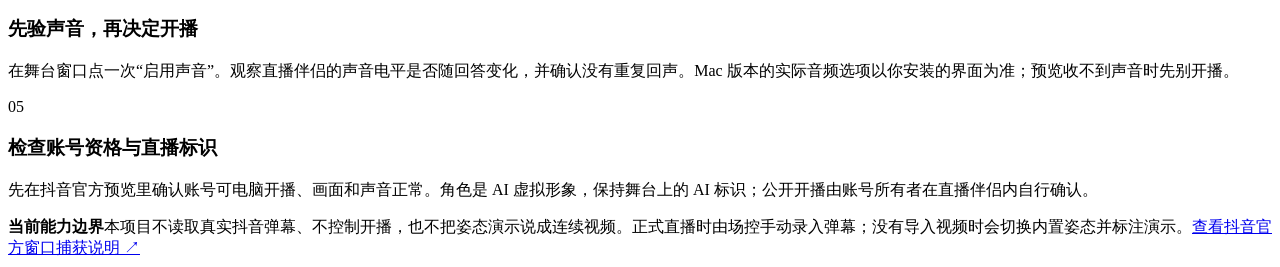
==== commit 8073688f: "Add four-frame offline wave animation" ====
--- a/studio/static/index.html
+++ b/studio/static/index.html
@@ -1,6 +1,6 @@
 <!doctype html>
 <html lang="zh-CN">
-<head><meta charset="utf-8"><meta name="viewport" content="width=device-width,initial-scale=1"><title>小满 · 本地直播工作台</title><link rel="stylesheet" href="/static/app.css?v=0.7.0"><script defer src="/static/app.js?v=0.7.0"></script></head>
+<head><meta charset="utf-8"><meta name="viewport" content="width=device-width,initial-scale=1"><title>小满 · 本地直播工作台</title><link rel="stylesheet" href="/static/app.css?v=0.9.0"><script defer src="/static/app.js?v=0.9.0"></script></head>
 <body>
 <aside class="sidebar">
   <a class="brand" href="/"><span class="brand-mark">帧</span><span>小满直播间<small>MAC AI LIVE · LOCAL STUDIO</small></span></a>
@@ -23,10 +23,10 @@
       <div class="left-column">
         <section class="preview-card">
           <div class="card-heading"><div><span class="live-dot"></span> 画面预览 <span class="muted small">PREVIEW</span></div><span class="pill" id="preview-state">待机中</span></div>
-          <div class="preview-wrap"><iframe src="/stage?layout=portrait&preview=1&v=0.7.0" title="数字人直播预览" id="preview"></iframe><span class="preview-tag">竖屏写实角色 · 语音强弱驱动嘴部</span></div>
+          <div class="preview-wrap"><iframe src="/stage?layout=portrait&preview=1&v=0.9.0" title="数字人直播预览" id="preview"></iframe><span class="preview-tag">竖屏写实角色 · 四帧挥手动效</span></div>
           <div class="transport"><div class="transport-info"><span id="run-dot" class="run-dot"></span><div><strong id="run-label">还没开始排练</strong><small id="run-description">预览静音 · 声音从独立直播窗口播放</small></div></div><button class="button primary" id="toggle-run">▶ 开始排练</button><button class="icon-button" id="interrupt" title="立即停止当前表演" aria-label="立即停止当前表演">■</button></div>
         </section>
-        <section class="quick-card"><div class="card-heading"><strong>动作排练</strong><span class="muted small">每个按钮显示匹配姿势；挥手为双帧交替。连贯动作需本地视频。</span></div><div class="action-buttons"><button data-action="wave"><span class="action-icon">👋</span><span class="action-label">挥挥手<small class="action-media-status">正在检查素材</small></span></button><button data-action="eat"><span class="action-icon">🍪</span><span class="action-label">吃一口<small class="action-media-status">正在检查素材</small></span></button><button data-action="drink"><span class="action-icon">☕</span><span class="action-label">喝口水<small class="action-media-status">正在检查素材</small></span></button><button data-action="laugh"><span class="action-icon">☺</span><span class="action-label">笑一笑<small class="action-media-status">正在检查素材</small></span></button><button data-action="nod"><span class="action-icon">✓</span><span class="action-label">点点头<small class="action-media-status">正在检查素材</small></span></button></div><div class="media-readiness"><span class="readiness-mark">▧</span><div><strong id="readiness-title">正在检查本地素材</strong><p id="readiness-copy">待机时会眨眼；竖屏回答时嘴部随本机语音强弱变化。动作姿势仍是预制画面，不是连续真人动作或逐字口型。</p></div><button type="button" class="text-button" data-tab="assets">准备素材 →</button></div></section>
+        <section class="quick-card"><div class="card-heading"><strong>动作排练</strong><span class="muted small">每个按钮显示匹配姿势；竖屏挥手用四帧交替。连贯动作需本地视频。</span></div><div class="action-buttons"><button data-action="wave"><span class="action-icon">👋</span><span class="action-label">挥挥手<small class="action-media-status">正在检查素材</small></span></button><button data-action="eat"><span class="action-icon">🍪</span><span class="action-label">吃一口<small class="action-media-status">正在检查素材</small></span></button><button data-action="drink"><span class="action-icon">☕</span><span class="action-label">喝口水<small class="action-media-status">正在检查素材</small></span></button><button data-action="laugh"><span class="action-icon">☺</span><span class="action-label">笑一笑<small class="action-media-status">正在检查素材</small></span></button><button data-action="nod"><span class="action-icon">✓</span><span class="action-label">点点头<small class="action-media-status">正在检查素材</small></span></button></div><div class="media-readiness"><span class="readiness-mark">▧</span><div><strong id="readiness-title">正在检查本地素材</strong><p id="readiness-copy">待机时会眨眼；竖屏回答时嘴部随本机语音强弱变化。动作姿势仍是预制画面，不是连续真人动作或逐字口型。</p></div><button type="button" class="text-button" data-tab="assets">准备素材 →</button></div></section>
         <section class="history-card"><div class="card-heading"><strong>刚刚发生</strong><span class="muted small">最近 12 次互动</span></div><div id="history" class="history-list"><div class="empty">排练开始后，互动记录会留在这里。</div></div></section>
       </div>
       <aside class="interaction-card"><div class="card-heading"><strong>弹幕候场区 <span class="count" id="queue-count">0</span></strong><button class="text-button danger" id="clear">清空</button></div>
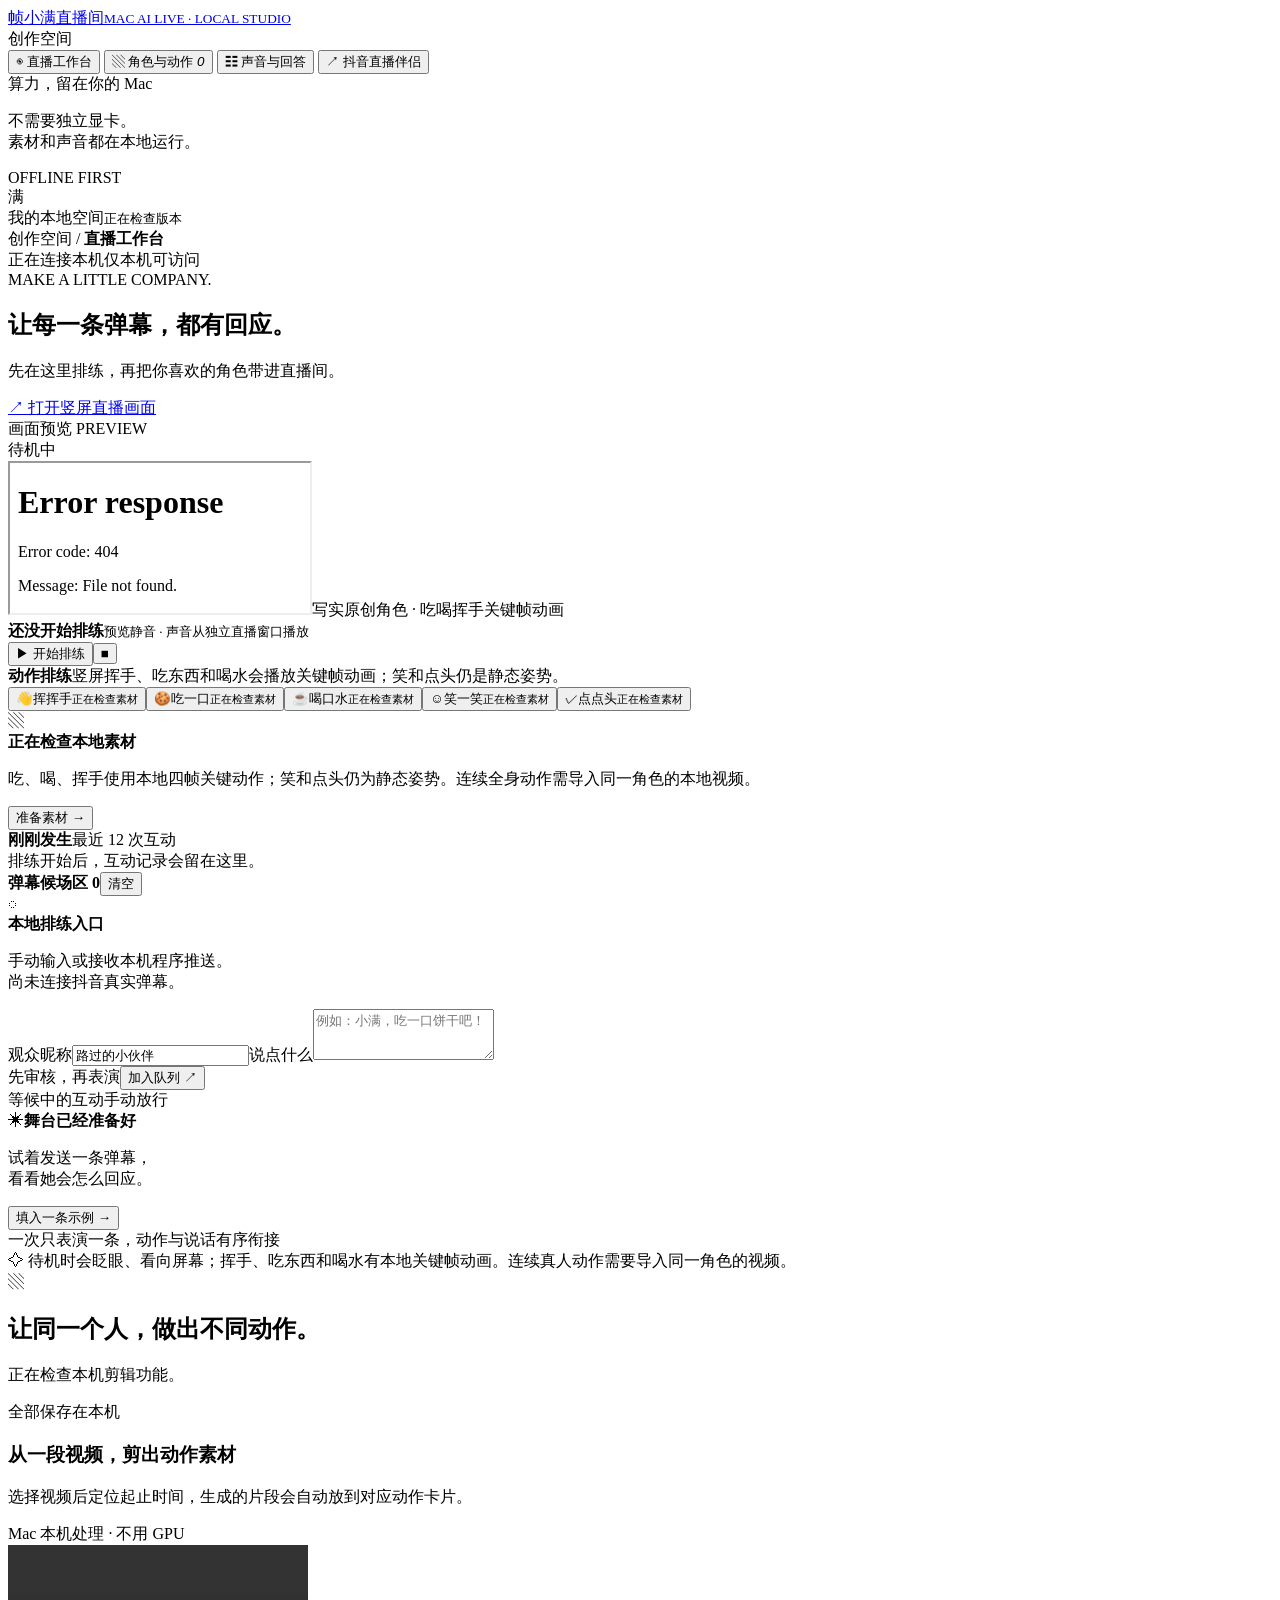
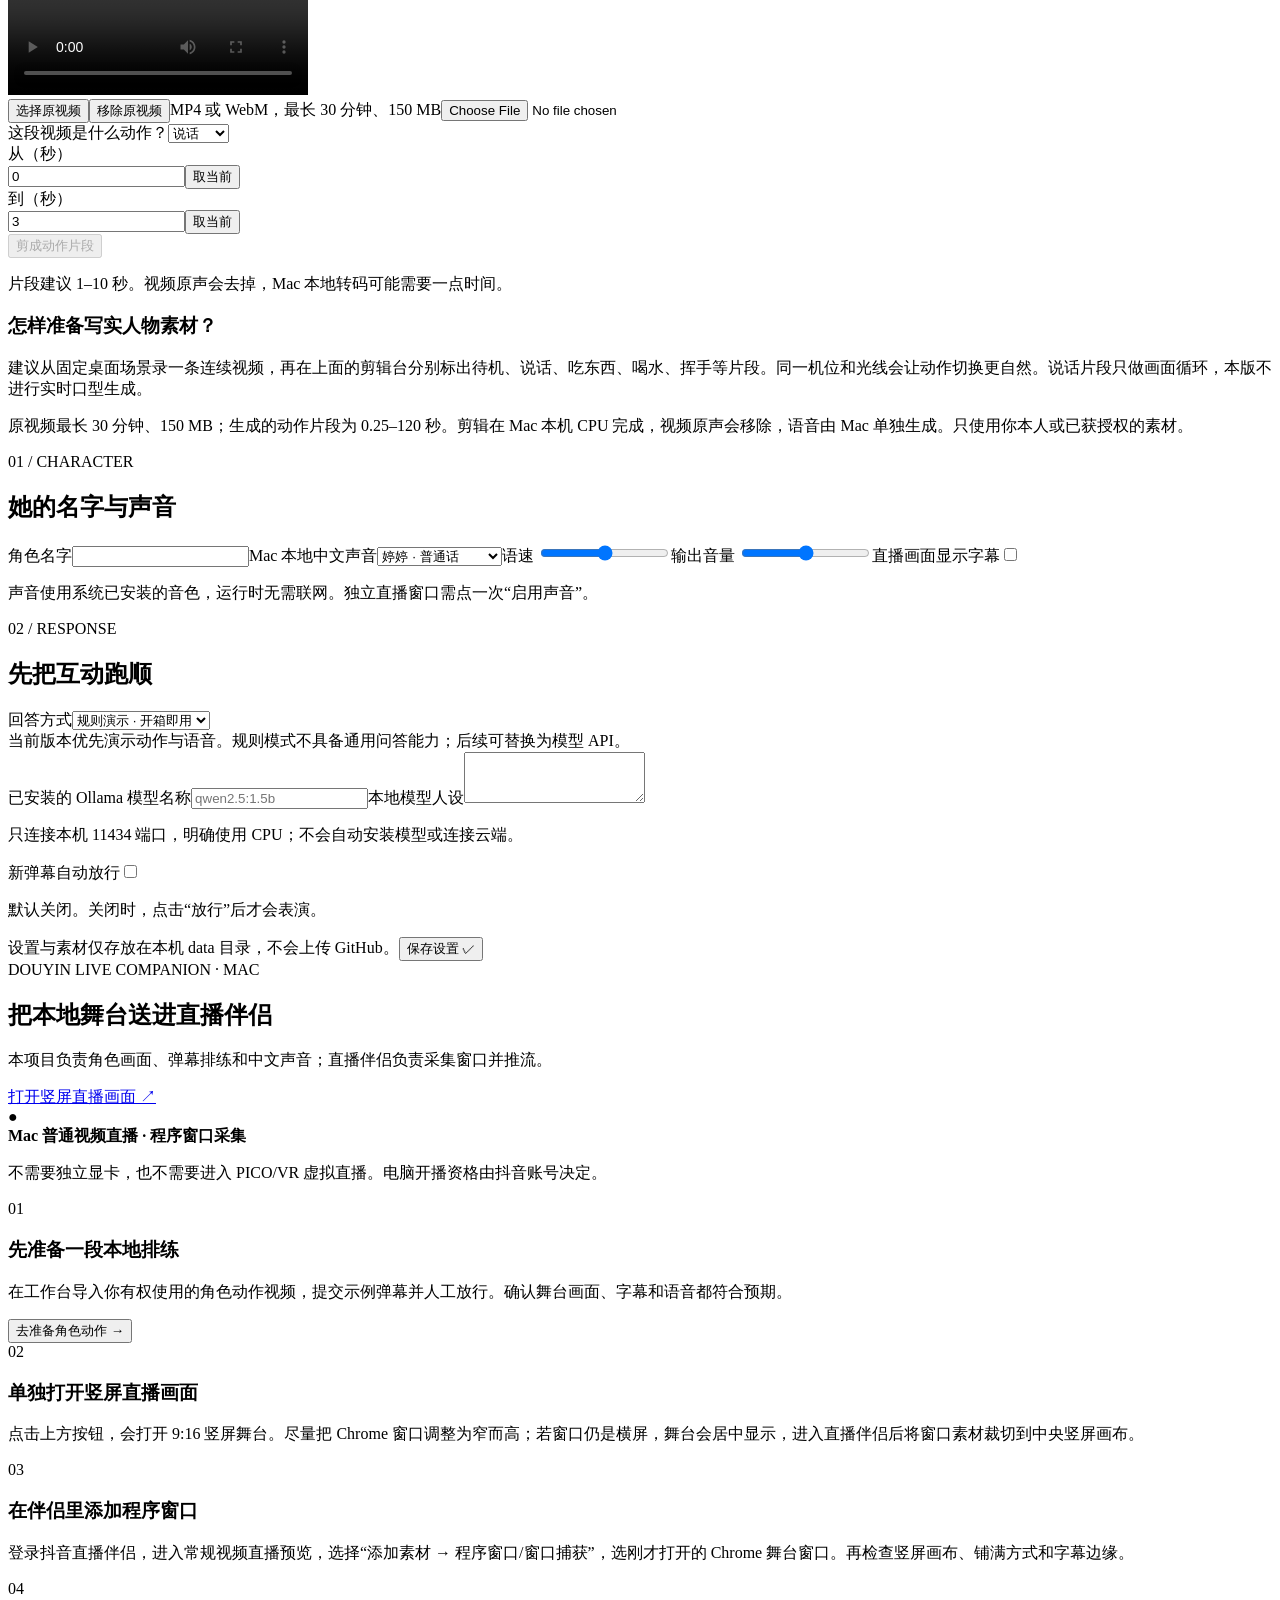
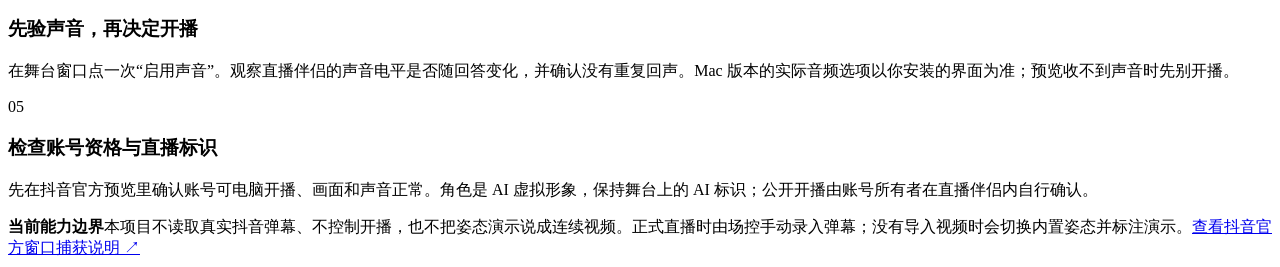
==== commit 5a06ea6c: "Add offline idle and eating drinking animations" ====
--- a/studio/static/index.html
+++ b/studio/static/index.html
@@ -1,6 +1,6 @@
 <!doctype html>
 <html lang="zh-CN">
-<head><meta charset="utf-8"><meta name="viewport" content="width=device-width,initial-scale=1"><title>小满 · 本地直播工作台</title><link rel="stylesheet" href="/static/app.css?v=0.9.0"><script defer src="/static/app.js?v=0.9.0"></script></head>
+<head><meta charset="utf-8"><meta name="viewport" content="width=device-width,initial-scale=1"><title>小满 · 本地直播工作台</title><link rel="stylesheet" href="/static/app.css?v=0.10.0"><script defer src="/static/app.js?v=0.10.0"></script></head>
 <body>
 <aside class="sidebar">
   <a class="brand" href="/"><span class="brand-mark">帧</span><span>小满直播间<small>MAC AI LIVE · LOCAL STUDIO</small></span></a>
@@ -23,10 +23,10 @@
       <div class="left-column">
         <section class="preview-card">
           <div class="card-heading"><div><span class="live-dot"></span> 画面预览 <span class="muted small">PREVIEW</span></div><span class="pill" id="preview-state">待机中</span></div>
-          <div class="preview-wrap"><iframe src="/stage?layout=portrait&preview=1&v=0.9.0" title="数字人直播预览" id="preview"></iframe><span class="preview-tag">竖屏写实角色 · 四帧挥手动效</span></div>
+          <div class="preview-wrap"><iframe src="/stage?layout=portrait&preview=1&v=0.10.0" title="数字人直播预览" id="preview"></iframe><span class="preview-tag">写实原创角色 · 吃喝挥手关键帧动画</span></div>
           <div class="transport"><div class="transport-info"><span id="run-dot" class="run-dot"></span><div><strong id="run-label">还没开始排练</strong><small id="run-description">预览静音 · 声音从独立直播窗口播放</small></div></div><button class="button primary" id="toggle-run">▶ 开始排练</button><button class="icon-button" id="interrupt" title="立即停止当前表演" aria-label="立即停止当前表演">■</button></div>
         </section>
-        <section class="quick-card"><div class="card-heading"><strong>动作排练</strong><span class="muted small">每个按钮显示匹配姿势；竖屏挥手用四帧交替。连贯动作需本地视频。</span></div><div class="action-buttons"><button data-action="wave"><span class="action-icon">👋</span><span class="action-label">挥挥手<small class="action-media-status">正在检查素材</small></span></button><button data-action="eat"><span class="action-icon">🍪</span><span class="action-label">吃一口<small class="action-media-status">正在检查素材</small></span></button><button data-action="drink"><span class="action-icon">☕</span><span class="action-label">喝口水<small class="action-media-status">正在检查素材</small></span></button><button data-action="laugh"><span class="action-icon">☺</span><span class="action-label">笑一笑<small class="action-media-status">正在检查素材</small></span></button><button data-action="nod"><span class="action-icon">✓</span><span class="action-label">点点头<small class="action-media-status">正在检查素材</small></span></button></div><div class="media-readiness"><span class="readiness-mark">▧</span><div><strong id="readiness-title">正在检查本地素材</strong><p id="readiness-copy">待机时会眨眼；竖屏回答时嘴部随本机语音强弱变化。动作姿势仍是预制画面，不是连续真人动作或逐字口型。</p></div><button type="button" class="text-button" data-tab="assets">准备素材 →</button></div></section>
+        <section class="quick-card"><div class="card-heading"><strong>动作排练</strong><span class="muted small">竖屏挥手、吃东西和喝水会播放关键帧动画；笑和点头仍是静态姿势。</span></div><div class="action-buttons"><button data-action="wave"><span class="action-icon">👋</span><span class="action-label">挥挥手<small class="action-media-status">正在检查素材</small></span></button><button data-action="eat"><span class="action-icon">🍪</span><span class="action-label">吃一口<small class="action-media-status">正在检查素材</small></span></button><button data-action="drink"><span class="action-icon">☕</span><span class="action-label">喝口水<small class="action-media-status">正在检查素材</small></span></button><button data-action="laugh"><span class="action-icon">☺</span><span class="action-label">笑一笑<small class="action-media-status">正在检查素材</small></span></button><button data-action="nod"><span class="action-icon">✓</span><span class="action-label">点点头<small class="action-media-status">正在检查素材</small></span></button></div><div class="media-readiness"><span class="readiness-mark">▧</span><div><strong id="readiness-title">正在检查本地素材</strong><p id="readiness-copy">吃、喝、挥手使用本地四帧关键动作；笑和点头仍为静态姿势。连续全身动作需导入同一角色的本地视频。</p></div><button type="button" class="text-button" data-tab="assets">准备素材 →</button></div></section>
         <section class="history-card"><div class="card-heading"><strong>刚刚发生</strong><span class="muted small">最近 12 次互动</span></div><div id="history" class="history-list"><div class="empty">排练开始后，互动记录会留在这里。</div></div></section>
       </div>
       <aside class="interaction-card"><div class="card-heading"><strong>弹幕候场区 <span class="count" id="queue-count">0</span></strong><button class="text-button danger" id="clear">清空</button></div>
@@ -36,7 +36,7 @@
         <div class="queue-footer"><span class="tiny-dot"></span> 一次只表演一条，动作与说话有序衔接</div>
       </aside>
     </div>
-    <div class="bottom-note">✧ 动作会显示对应画面并衔接回答。当前是离线预制姿势，没有连续真人动作。</div>
+    <div class="bottom-note">✧ 待机时会眨眼、看向屏幕；挥手、吃东西和喝水有本地关键帧动画。连续真人动作需要导入同一角色的视频。</div>
   </section>
 
   <section class="tab-panel hidden" id="panel-assets">
